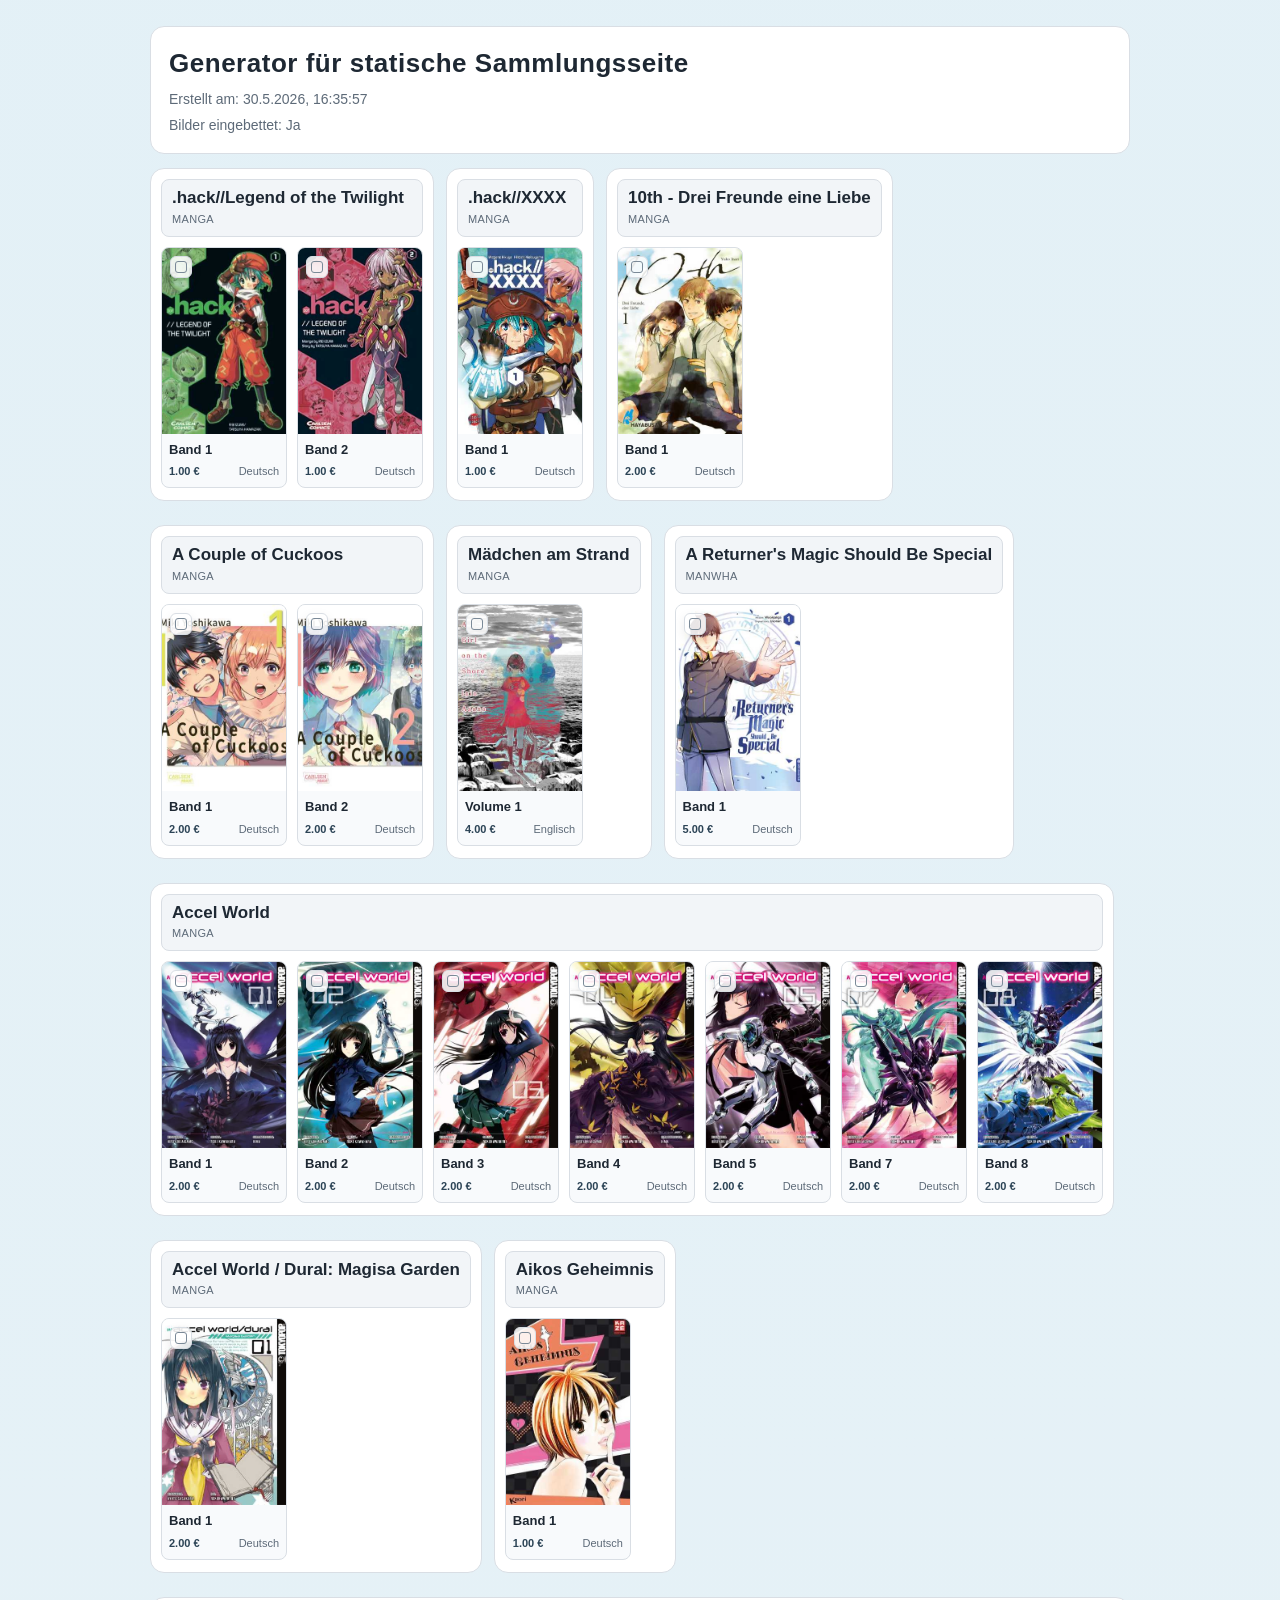
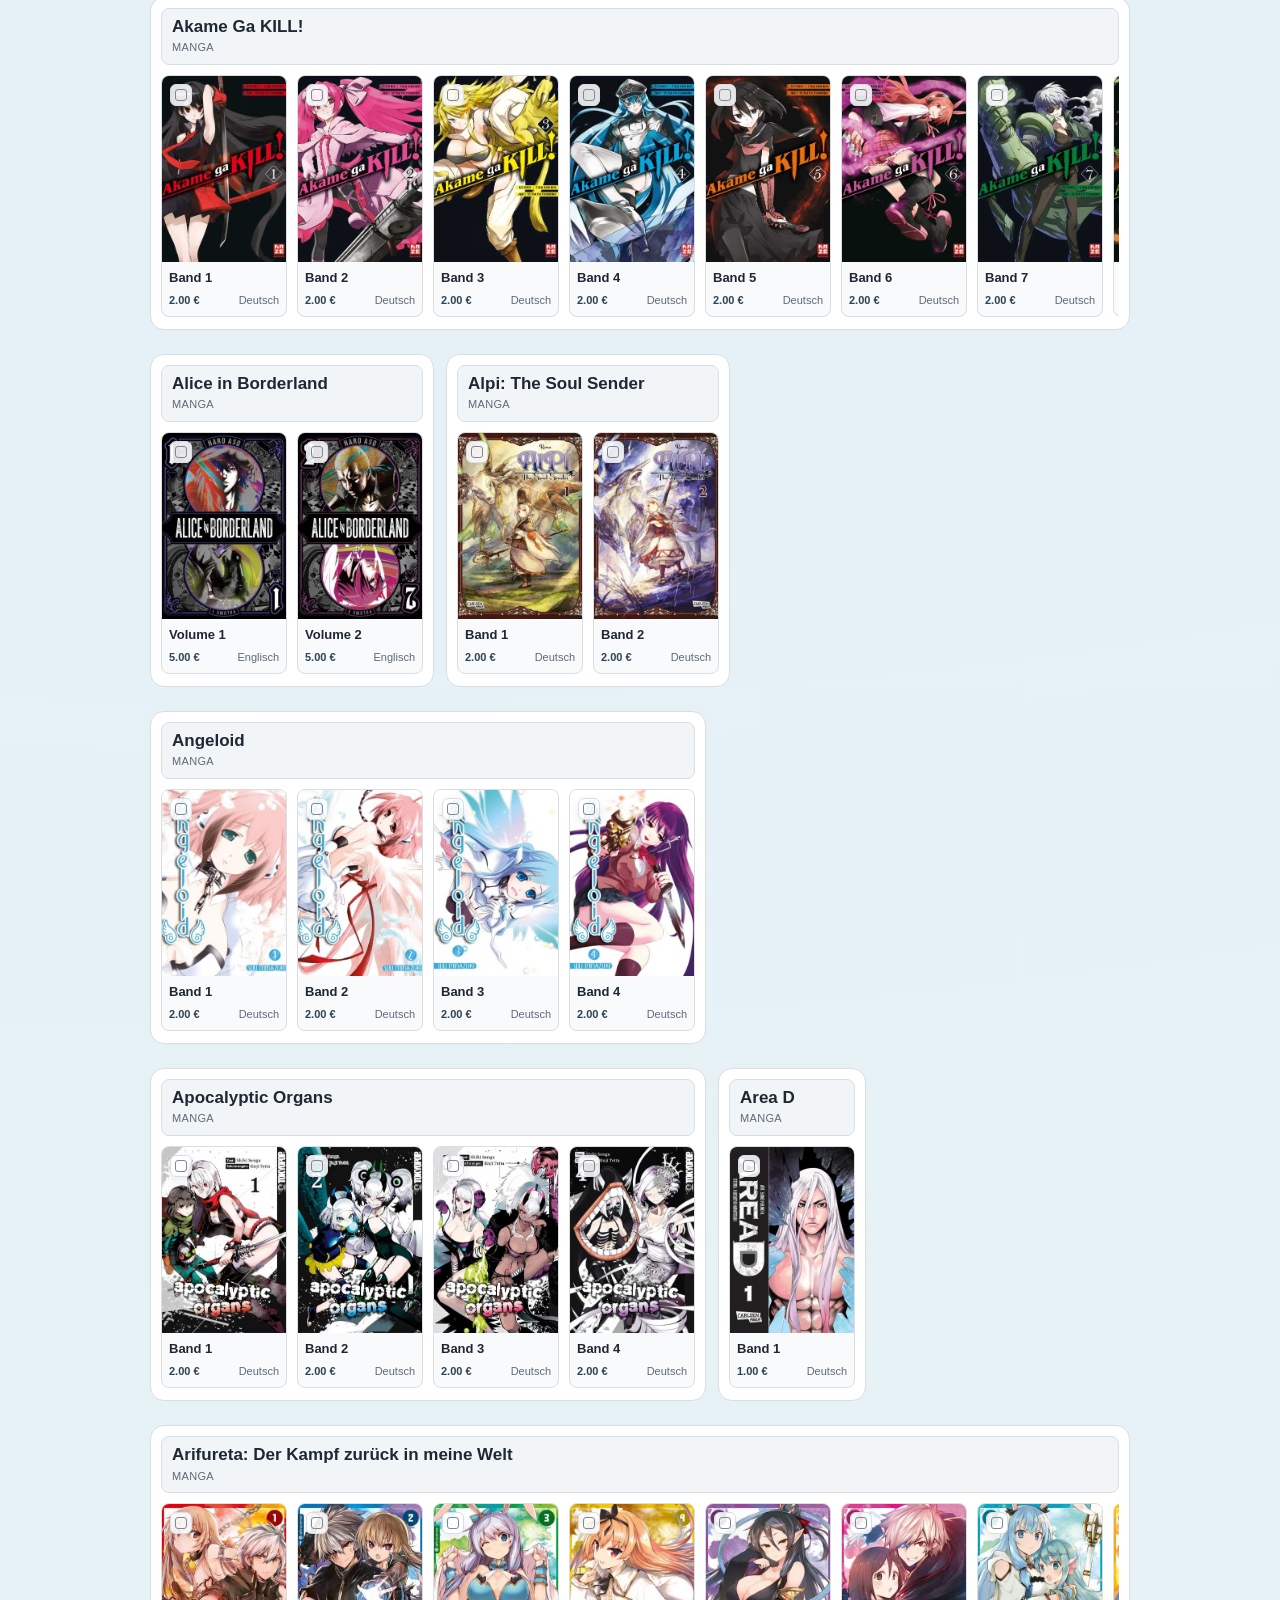
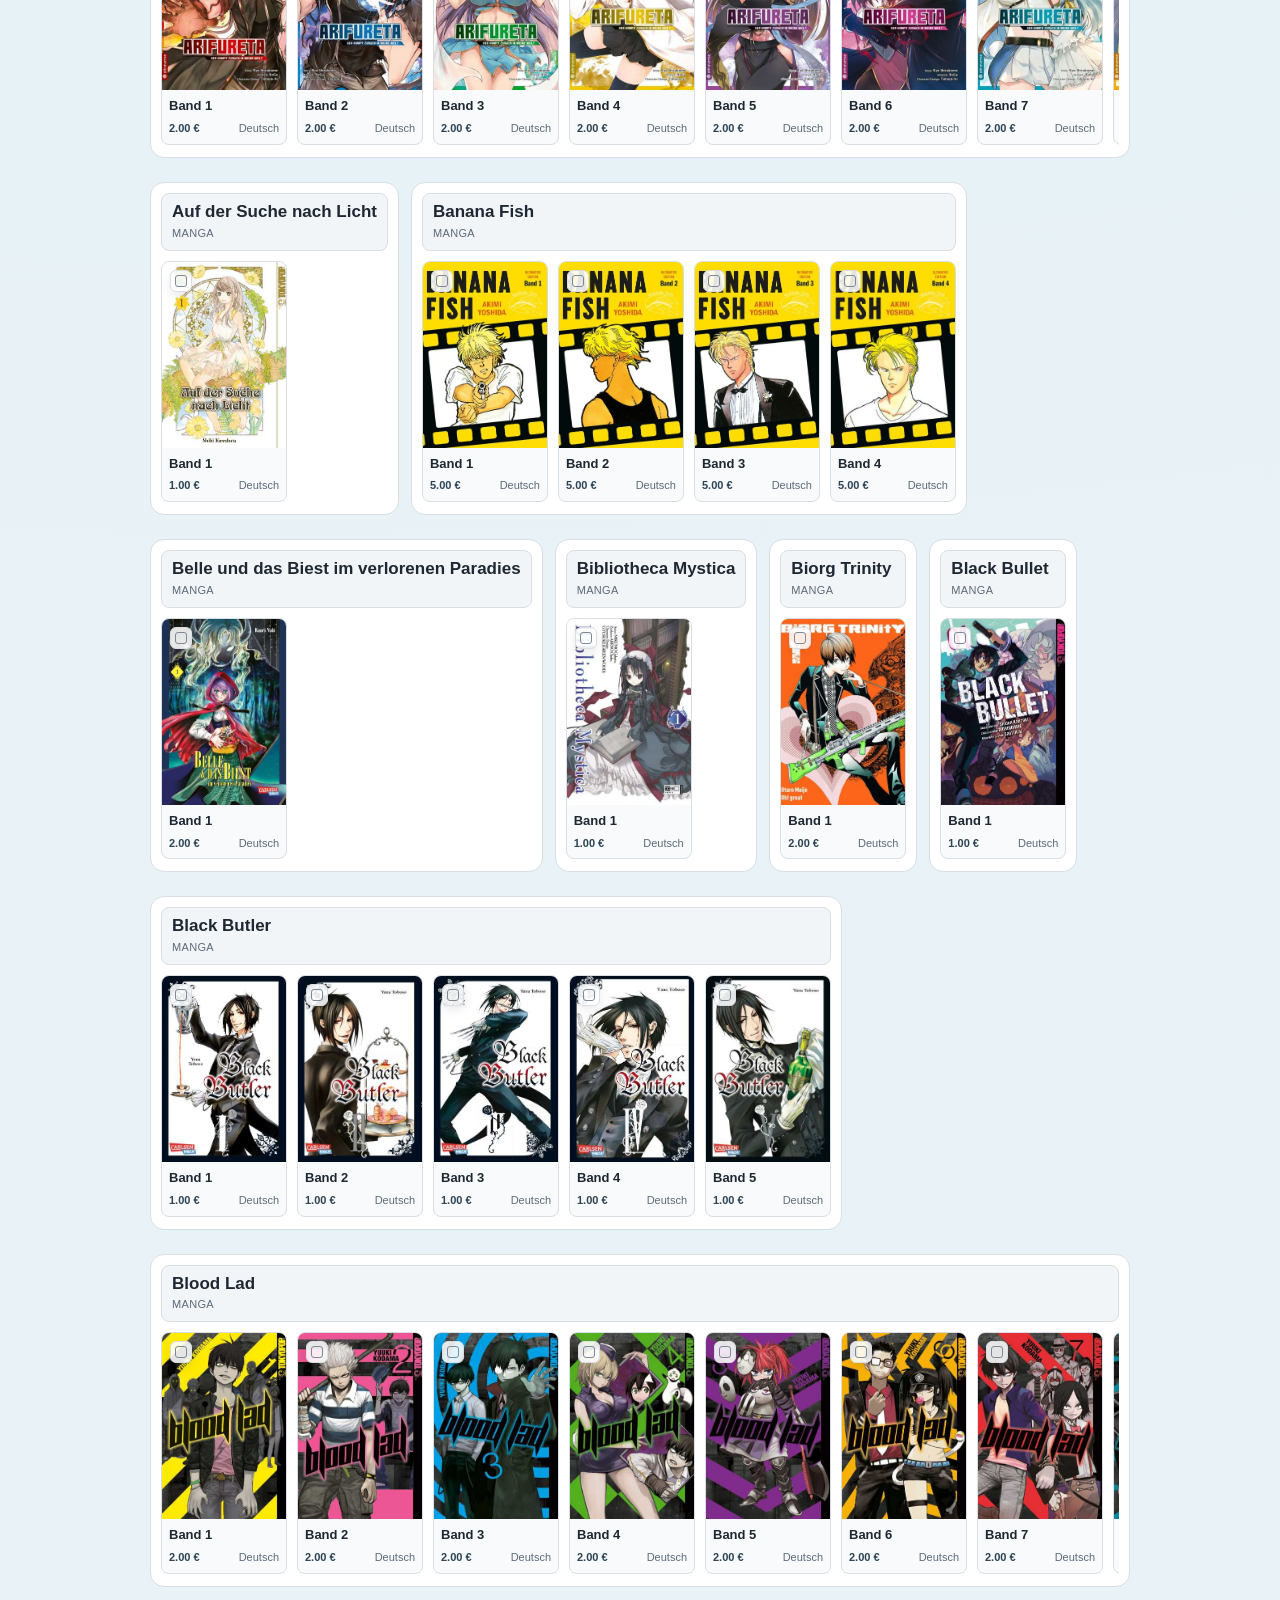
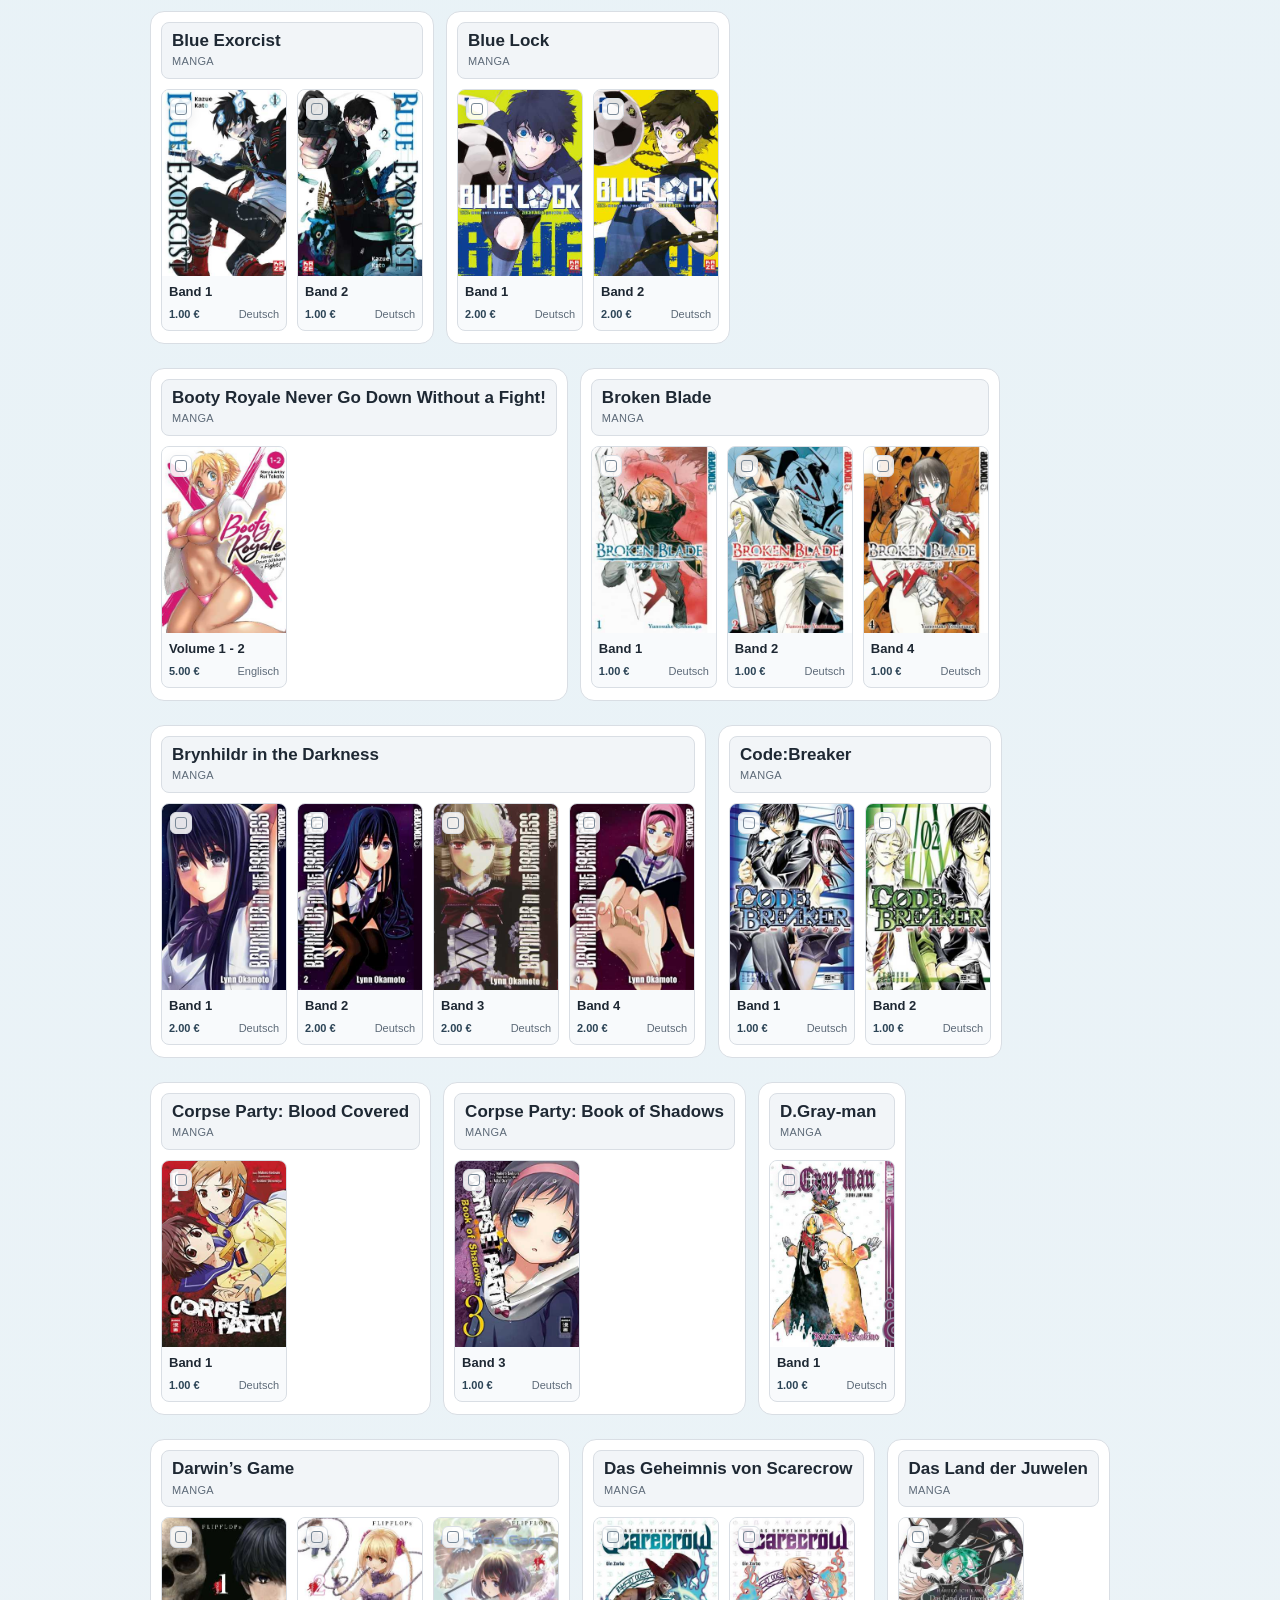
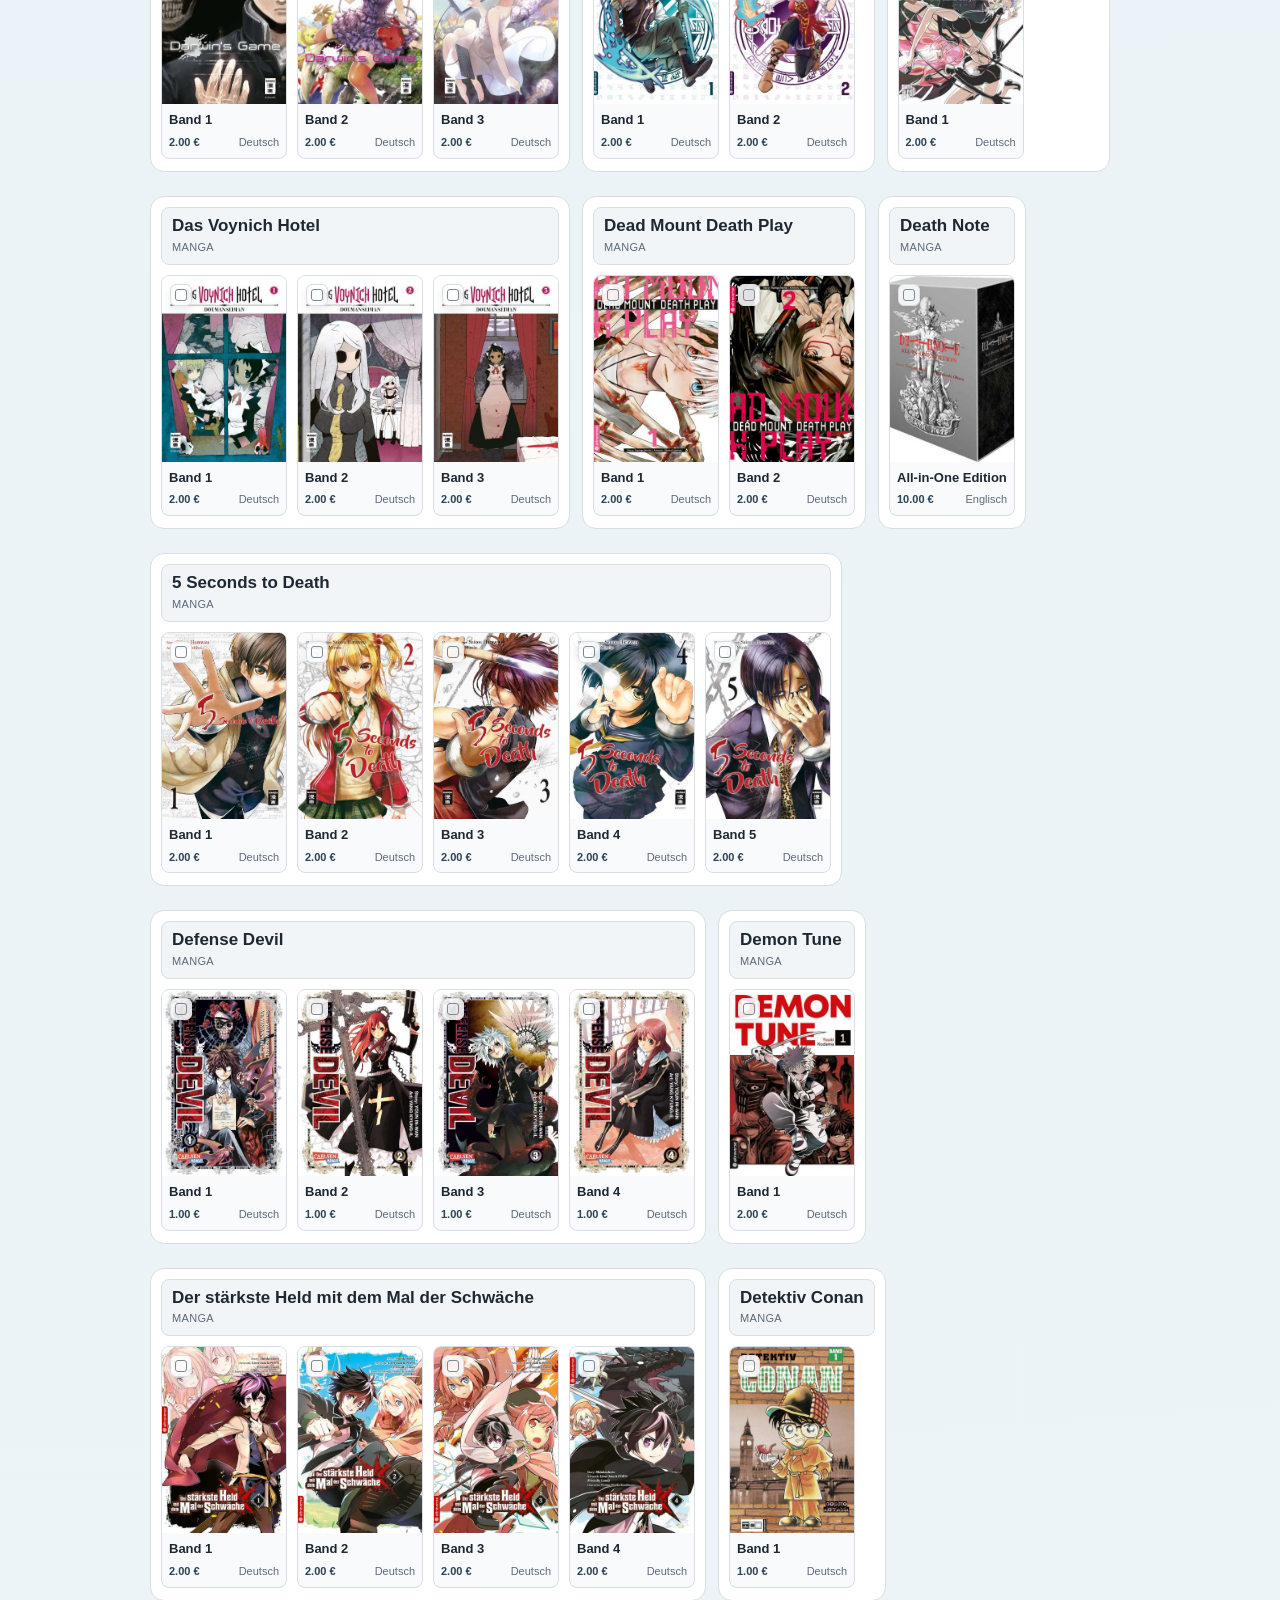
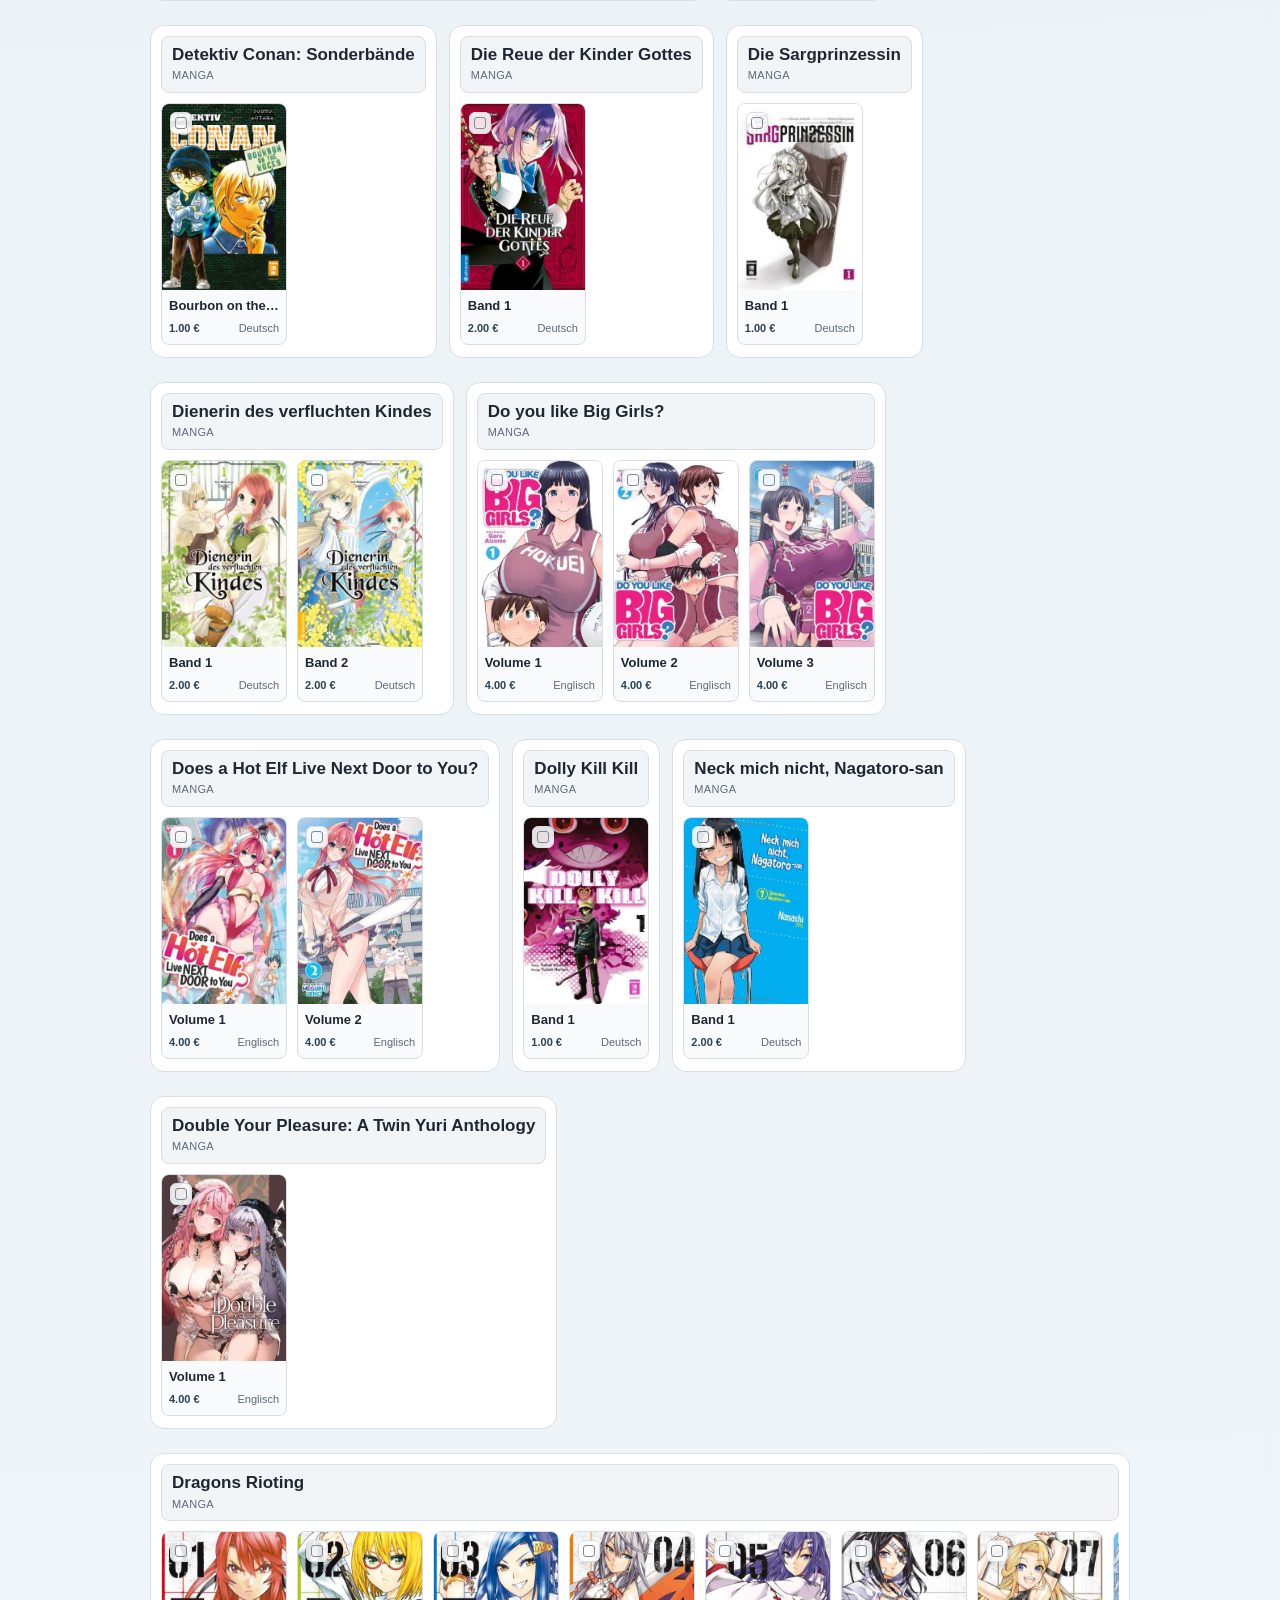
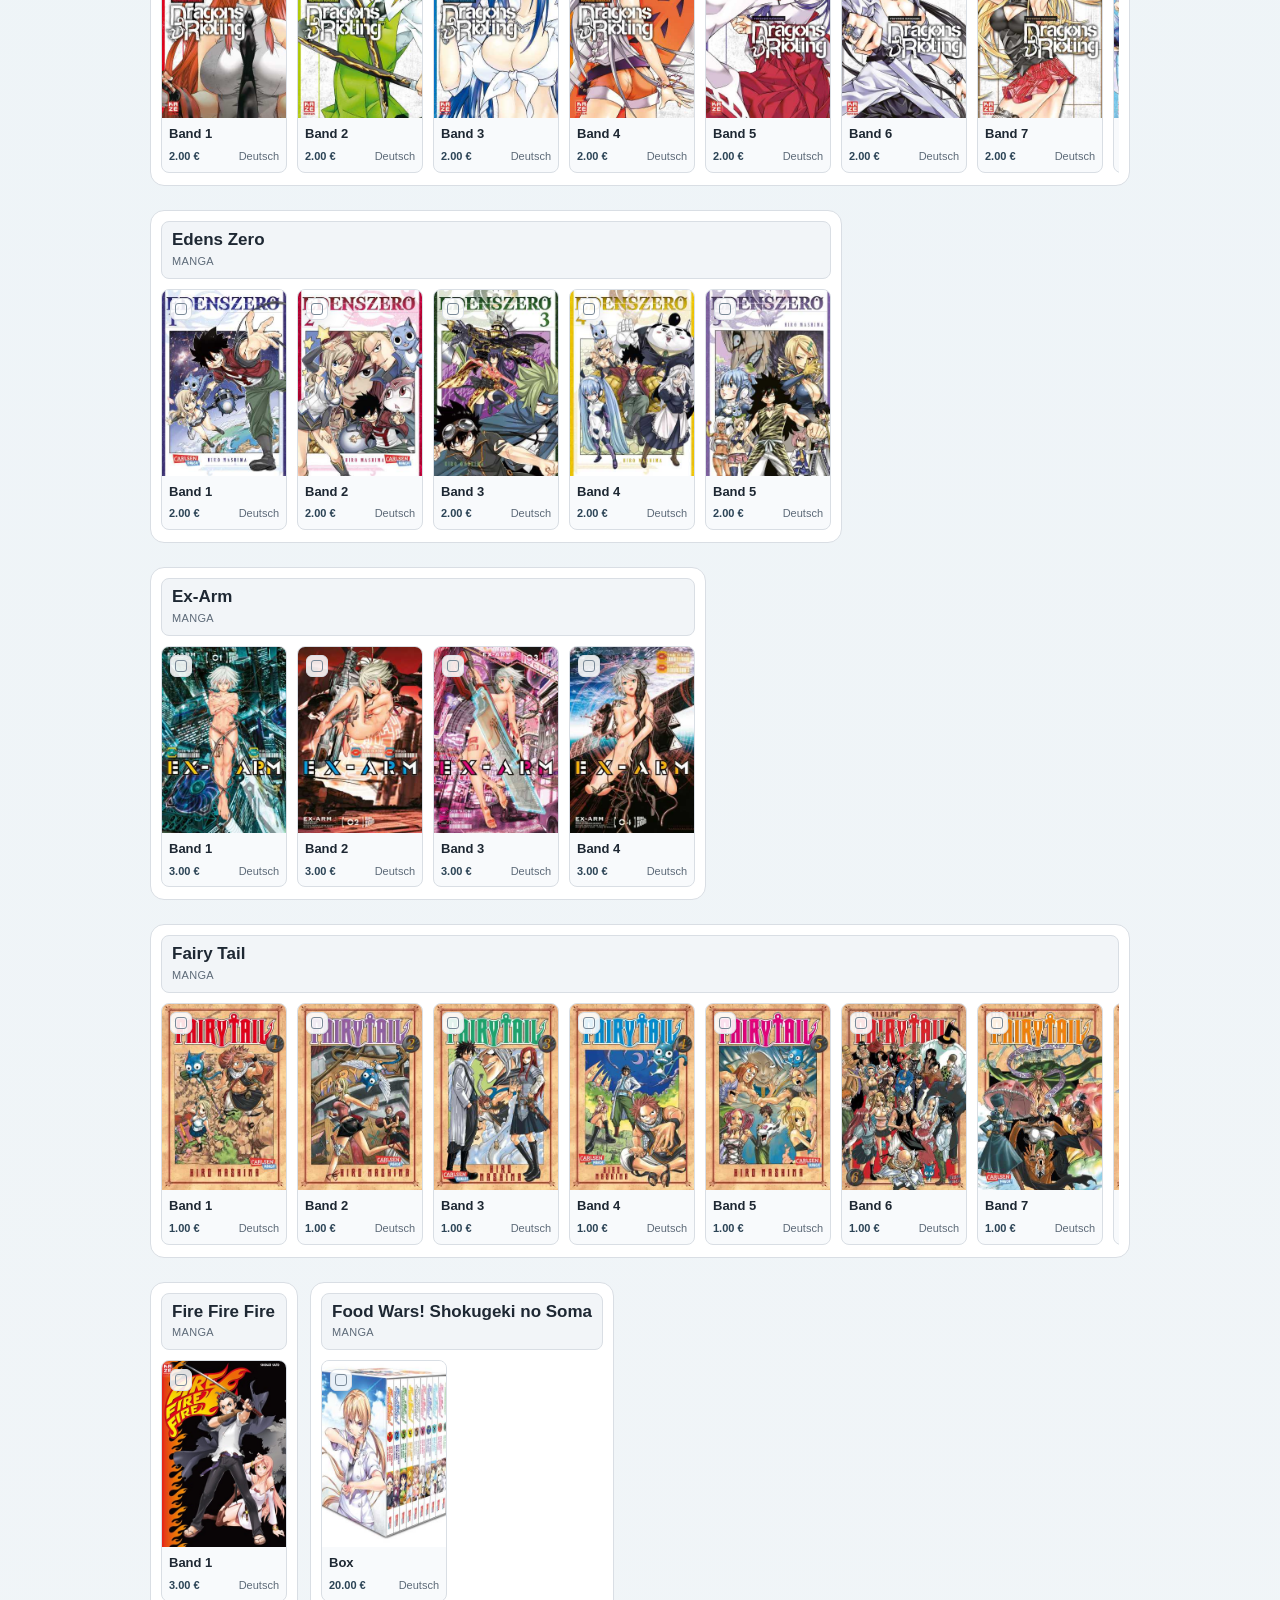
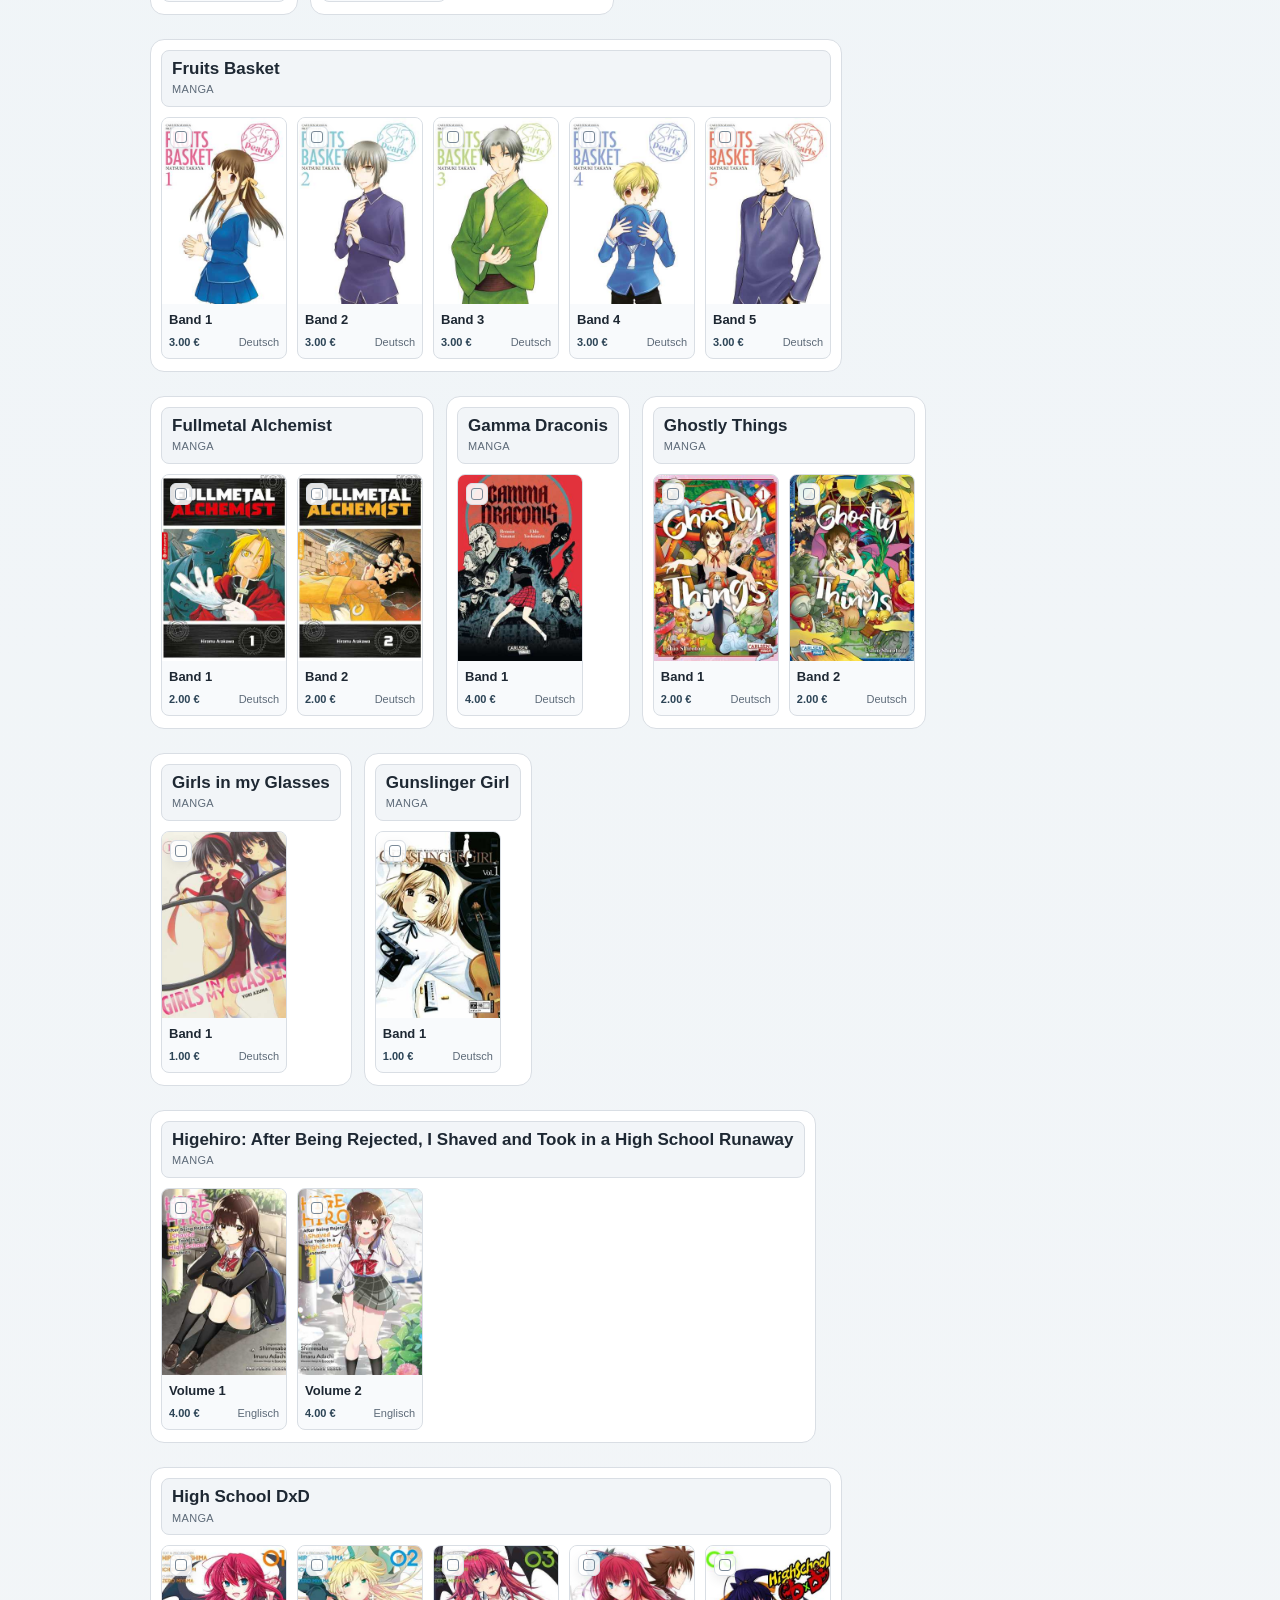
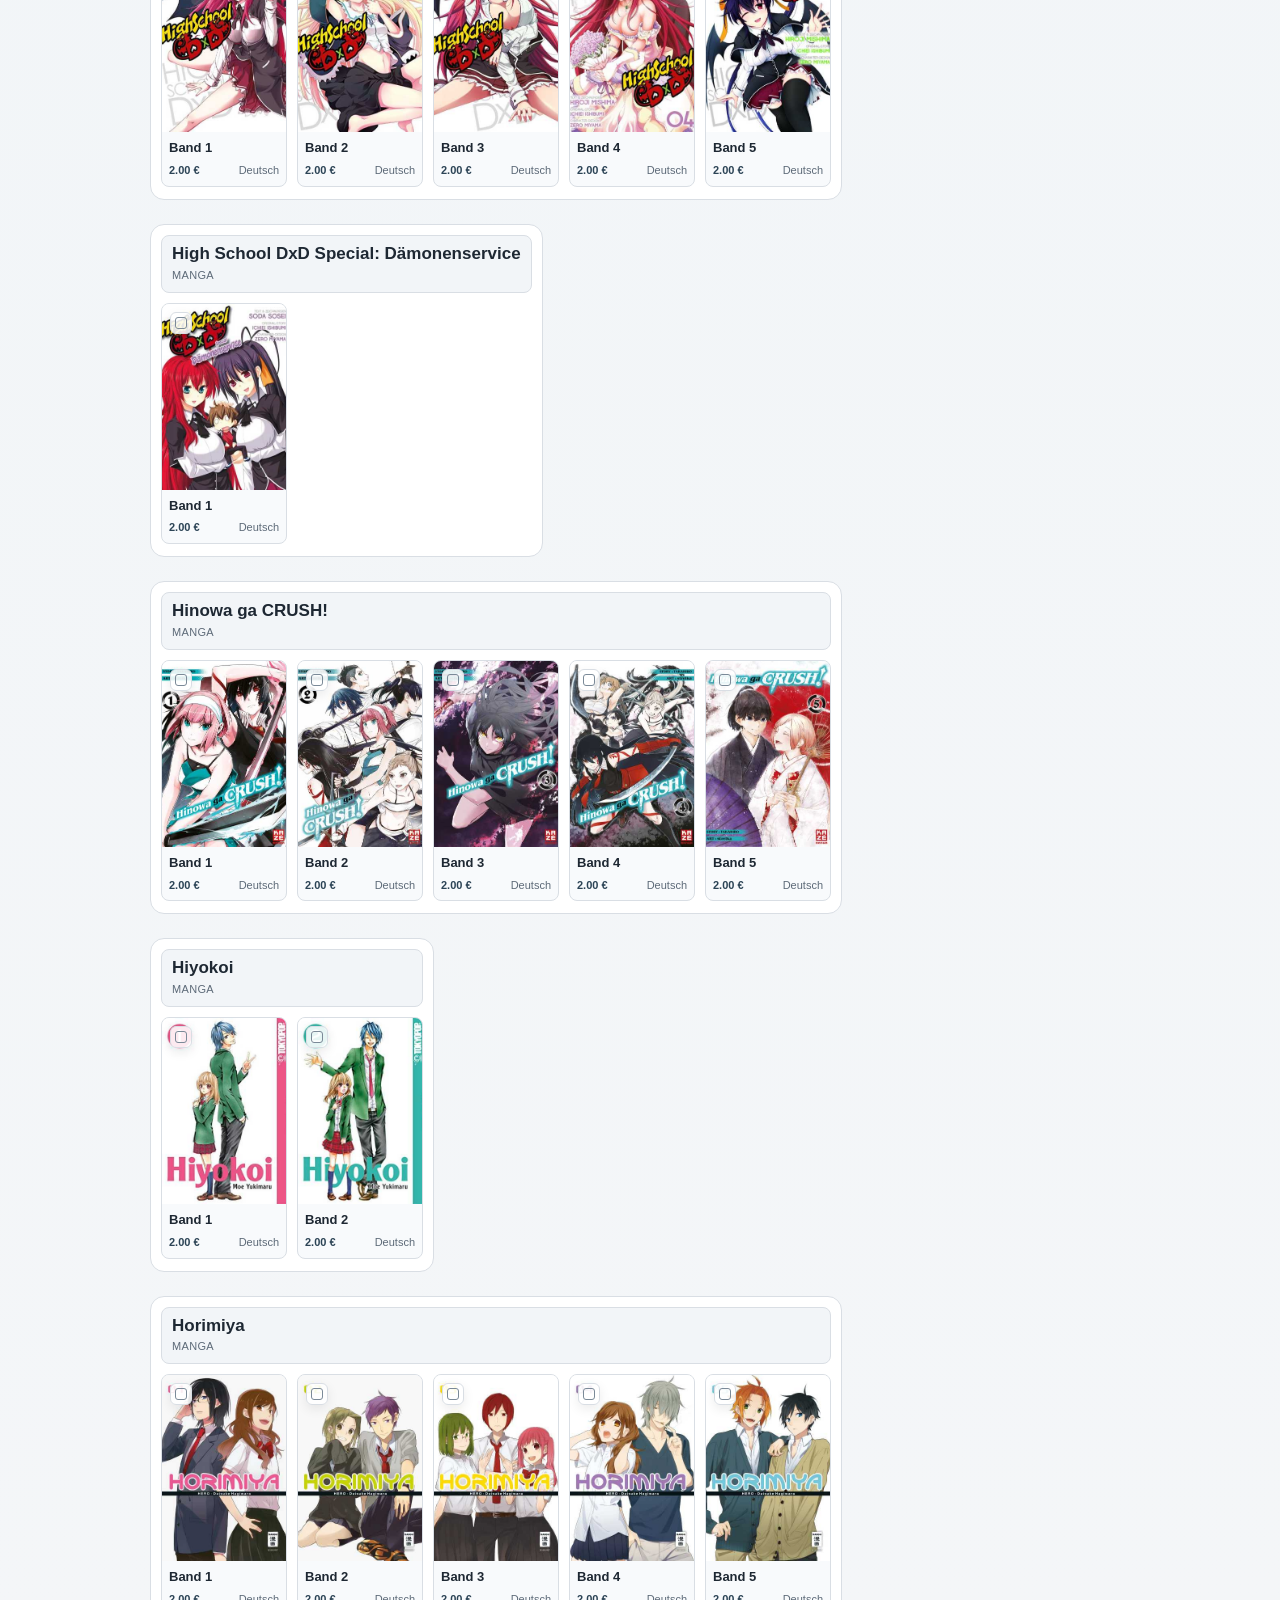
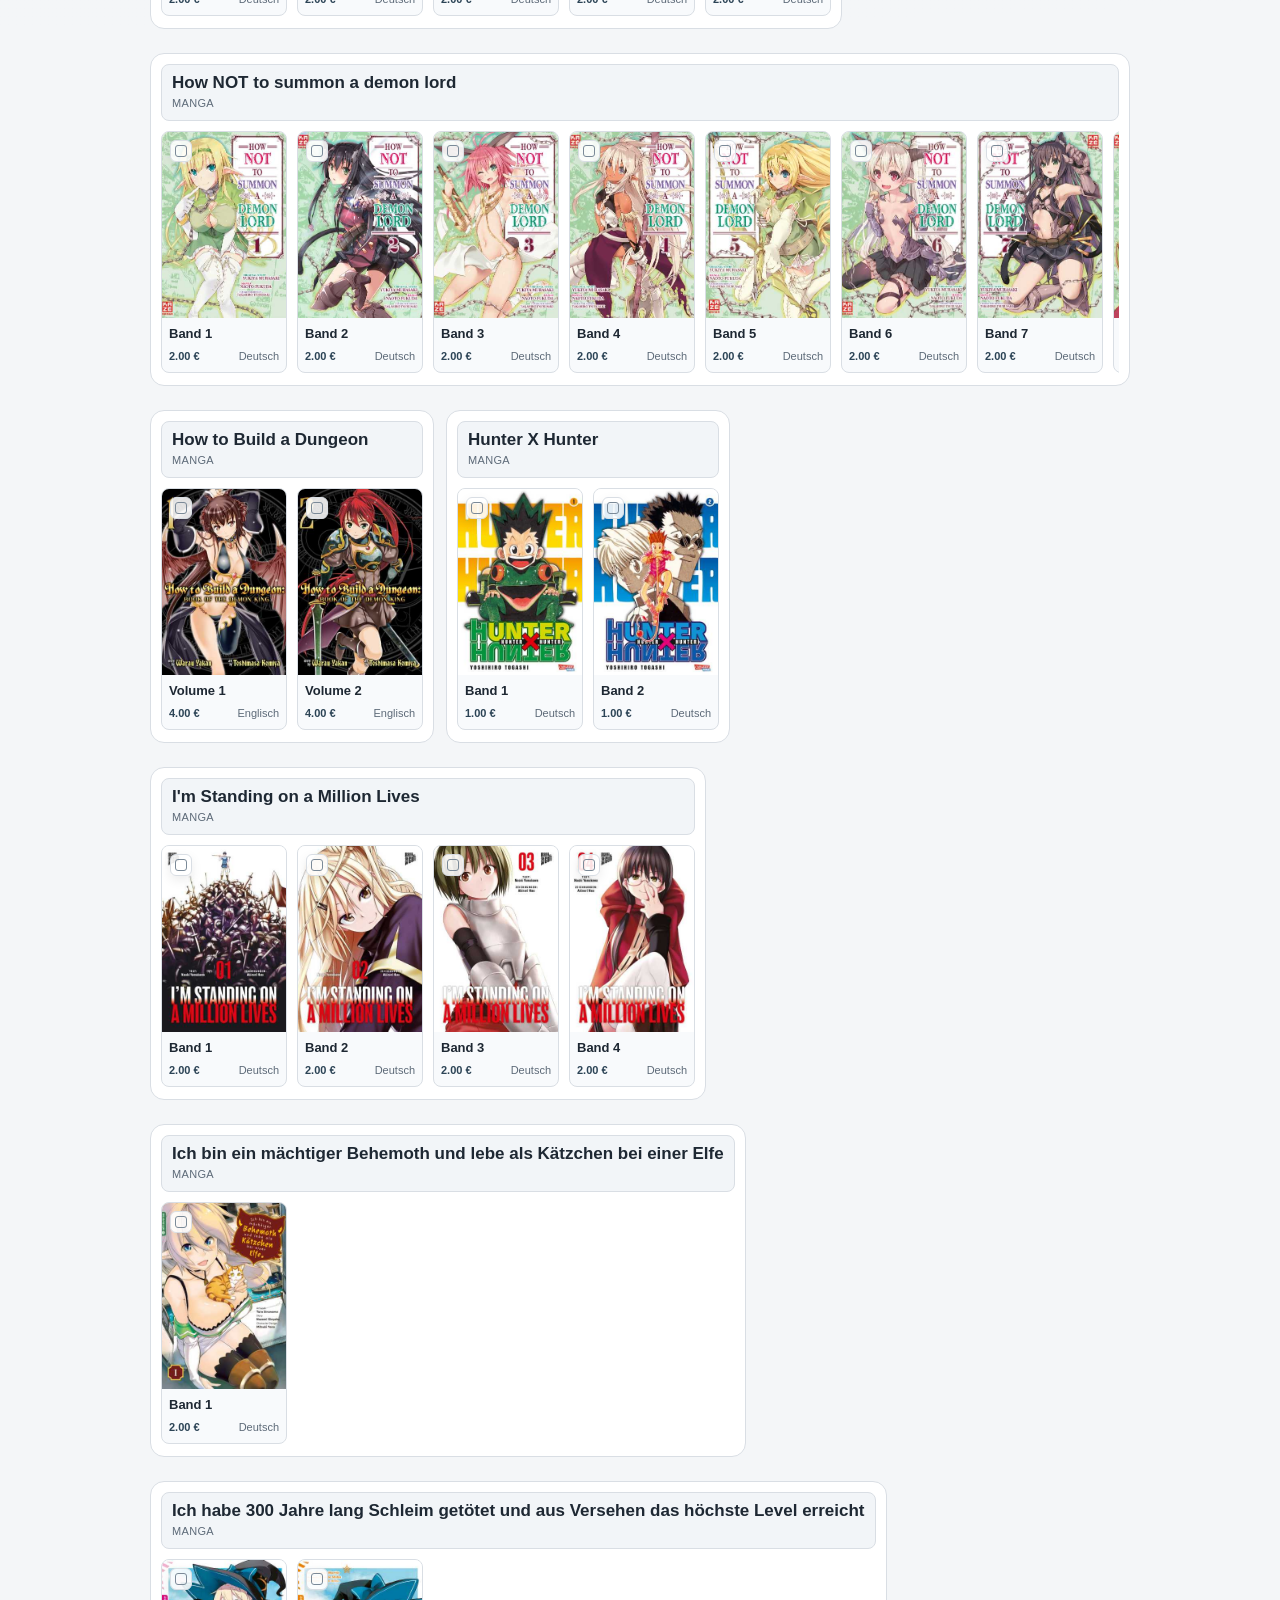
==== projects/manga-list/index.html @ c1a251cb "File added" ====
<!doctype html>
<html lang="de">
<head>
    <meta charset="utf-8" />
    <meta name="viewport" content="width=device-width, initial-scale=1" />
    <title>Generator für statische Sammlungsseite</title>
    <style>
        :root {
            --bg: #f4f6f8;
            --panel: #ffffff;
            --line: #d9dee4;
            --text: #1e2833;
            --muted: #5d6a78;
            --accent: #1f6f8b;
            --accent-soft: #e6f1f5;
            --card: #f8fafc;
        }
        * { box-sizing: border-box; }
        body {
            margin: 0;
            font-family: "Segoe UI", Tahoma, Verdana, sans-serif;
            background: radial-gradient(circle at 20% -10%, #dfeff6 0, rgba(223,239,246,0) 45%), var(--bg);
            color: var(--text);
            line-height: 1.45;
            padding: 26px 16px;
        }
        .wrap {
            width: min(980px, 100%);
            margin: 0 auto;
        }
        .header {
            background: var(--panel);
            border: 1px solid var(--line);
            border-radius: 14px;
            padding: 18px;
            margin-bottom: 14px;
        }
        .header h1 {
            margin: 0;
            font-size: 26px;
            letter-spacing: 0.02em;
        }
        .header p {
            margin: 6px 0 0;
            color: var(--muted);
            font-size: 14px;
        }
        .page-shell {
            width: 100%;
            display: flex;
            align-items: flex-start;
            gap: 16px;
            margin-top: 12px;
        }
        .page-main {
            flex: 1 1 auto;
            min-width: 0;
        }
        .page-sidebar {
            flex: 0 0 320px;
            width: 320px;
            position: sticky;
            top: 12px;
            max-height: calc(100vh - 24px);
        }
        .sidebar-card {
            border: 1px solid var(--line);
            border-radius: 12px;
            background: rgba(255,255,255,.82);
            backdrop-filter: blur(10px);
            padding: 12px;
            box-shadow: 0 8px 30px rgba(33, 63, 88, 0.08);
        }
        .sidebar-head {
            display: flex;
            align-items: flex-start;
            justify-content: space-between;
            gap: 10px;
            margin-bottom: 10px;
        }
        .sidebar-title {
            font-size: 15px;
            font-weight: 700;
        }
        .sidebar-subtitle {
            font-size: 12px;
            color: var(--muted);
            margin-top: 2px;
        }
        .sidebar-actions {
            display: flex;
            gap: 8px;
        }
        .sidebar-button {
            border: 1px solid var(--line);
            background: #fff;
            color: var(--text);
            border-radius: 8px;
            width: 34px;
            height: 34px;
            display: inline-flex;
            align-items: center;
            justify-content: center;
            cursor: pointer;
        }
        .sidebar-button:disabled {
            opacity: .5;
            cursor: not-allowed;
        }
        .sidebar-list {
            display: flex;
            flex-direction: column;
            gap: 6px;
            max-height: calc(100vh - 180px);
            overflow: auto;
            padding-right: 2px;
        }
        .sidebar-item {
            border: 1px solid var(--line);
            border-radius: 8px;
            background: #fff;
            padding: 8px 10px;
            display: flex;
            justify-content: space-between;
            gap: 10px;
            align-items: center;
        }
        .sidebar-item-name {
            font-size: 12px;
            font-weight: 600;
            overflow: hidden;
            text-overflow: ellipsis;
            white-space: nowrap;
        }
        .sidebar-item-price {
            font-size: 12px;
            font-weight: 700;
            white-space: nowrap;
        }
        .sidebar-empty {
            font-size: 12px;
            color: var(--muted);
            padding: 8px 0;
        }
        .sidebar-footer {
            margin-top: 10px;
            padding-top: 10px;
            border-top: 1px solid var(--line);
            display: flex;
            justify-content: space-between;
            gap: 8px;
            font-size: 13px;
        }
        .card-select {
            position: absolute;
            top: 8px;
            left: 8px;
            z-index: 2;
            display: inline-flex;
            align-items: center;
            justify-content: center;
            width: 22px;
            height: 22px;
            border-radius: 6px;
            background: rgba(255,255,255,.88);
            border: 1px solid var(--line);
            box-shadow: 0 4px 12px rgba(0,0,0,.08);
        }
        .card-checkbox {
            position: absolute;
            opacity: 0;
            width: 1px;
            height: 1px;
            pointer-events: none;
        }
        .card-checkmark {
            width: 12px;
            height: 12px;
            border-radius: 3px;
            border: 1.5px solid #7b8a98;
            background: transparent;
            position: relative;
        }
        .card-checkbox:checked + .card-checkmark {
            background: var(--accent);
            border-color: var(--accent);
        }
        .card-checkbox:checked + .card-checkmark::after {
            content: '';
            position: absolute;
            left: 3px;
            top: 0px;
            width: 4px;
            height: 7px;
            border: solid #fff;
            border-width: 0 2px 2px 0;
            transform: rotate(45deg);
        }
        .volume-card {
            position: relative;
        }
        .volume-card.is-unselected {
            opacity: .45;
            filter: grayscale(.2);
        }
        @media (max-width: 1024px) {
            .page-shell {
                flex-direction: column;
            }
            .page-sidebar {
                width: 100%;
                flex-basis: auto;
                position: static;
                max-height: none;
            }
        }
        .series-list {
            display: flex;
            flex-wrap: wrap;
            align-items: flex-start;
            gap: 12px;
        }
        .series-block {
            background: var(--panel);
            border: 1px solid var(--line);
            border-radius: 14px;
            padding: 10px;
            margin-bottom: 12px;
            display: block;
            width: fit-content;
            max-width: 100%;
        }
        .series-head {
            display: flex;
            align-items: center;
            justify-content: space-between;
            gap: 12px;
            border: 1px solid var(--line);
            background: #f2f5f8;
            border-radius: 8px;
            padding: 8px 10px;
            margin-bottom: 10px;
            min-width: 0;
        }
        .series-block h2 {
            margin: 0;
            font-size: 17px;
            line-height: 1.2;
        }
        .series-type {
            margin-top: 3px;
            color: var(--muted);
            font-size: 11px;
            text-transform: uppercase;
            letter-spacing: .03em;
        }
        .card-grid {
            display: flex;
            flex-wrap: nowrap;
            gap: 10px;
            width: max-content;
            max-width: 100%;
            overflow-x: auto;
            padding-bottom: 2px;
            -webkit-overflow-scrolling: touch;
        }
        .volume-card {
            width: 126px;
            flex: 0 0 126px;
            background: var(--card);
            border: 1px solid var(--line);
            border-radius: 8px;
            overflow: hidden;
        }
        .cover-wrap {
            width: 100%;
            aspect-ratio: 2 / 3;
            background: #e6ebf0;
        }
        .cover-wrap img {
            width: 100%;
            height: 100%;
            object-fit: cover;
            display: block;
        }
        .card-body {
            padding: 7px;
        }
        .card-title {
            font-size: 13px;
            font-weight: 600;
            overflow: hidden;
            text-overflow: ellipsis;
            white-space: nowrap;
        }
        .card-meta-row {
            margin-top: 5px;
            display: flex;
            justify-content: space-between;
            align-items: center;
            gap: 6px;
            font-size: 11px;
            color: var(--muted);
        }
        .card-price {
            font-weight: 600;
            color: #2c4456;
        }
        @media (max-width: 720px) {
            .header h1 { font-size: 22px; }
            .series-head {
                min-width: 0;
            }
            .series-list {
                display: flex;
                flex-direction: column;
            }
            .volume-card {
                width: 112px;
                flex: 0 0 112px;
            }
            .card-grid {
                overflow-x: auto;
            }
        }
    </style>
</head>
<body>
    <main class="wrap">
        <section class="header">
            <h1>Generator für statische Sammlungsseite</h1>
            <p>Erstellt am: 30.5.2026, 16:35:57</p>
            <p>Bilder eingebettet: Ja</p>
        </section>
        <div class="page-shell">
            <div class="page-main">
                <div class="series-list">
                    
                        <section class="series-block" data-series-block>
                                <div class="series-head">
                                        <div>
                                                <h2>.hack//Legend of the Twilight</h2>
                                                <div class="series-type">Manga</div>
                                        </div>
                                </div>
                                <div class="card-grid">
                                        
                                <article class="volume-card" data-volume-card data-name="Band 1" data-price="1">
                                        <label class="card-select">
                                                <input type="checkbox" class="card-checkbox" data-card-checkbox />
                                                <span class="card-checkmark"></span>
                                        </label>
                                        <div class="cover-wrap">
                                                <img src="[data-uri]" alt="Band 1" loading="lazy" />
                                        </div>
                                        <div class="card-body">
                                                <div class="card-title">Band 1</div>
                                                <div class="card-meta-row">
                                                        <span class="card-price">1.00 €</span>
                                                        <span class="card-lang">Deutsch</span>
                                                </div>
                                        </div>
                                </article>
                        
                                <article class="volume-card" data-volume-card data-name="Band 2" data-price="1">
                                        <label class="card-select">
                                                <input type="checkbox" class="card-checkbox" data-card-checkbox />
                                                <span class="card-checkmark"></span>
                                        </label>
                                        <div class="cover-wrap">
                                                <img src="[data-uri]" alt="Band 2" loading="lazy" />
                                        </div>
                                        <div class="card-body">
                                                <div class="card-title">Band 2</div>
                                                <div class="card-meta-row">
                                                        <span class="card-price">1.00 €</span>
                                                        <span class="card-lang">Deutsch</span>
                                                </div>
                                        </div>
                                </article>
                        
                                </div>
                        </section>
                
                        <section class="series-block" data-series-block>
                                <div class="series-head">
                                        <div>
                                                <h2>.hack//XXXX</h2>
                                                <div class="series-type">Manga</div>
                                        </div>
                                </div>
                                <div class="card-grid">
                                        
                                <article class="volume-card" data-volume-card data-name="Band 1" data-price="1">
                                        <label class="card-select">
                                                <input type="checkbox" class="card-checkbox" data-card-checkbox />
                                                <span class="card-checkmark"></span>
                                        </label>
                                        <div class="cover-wrap">
                                                <img src="[data-uri]" alt="Band 1" loading="lazy" />
                                        </div>
                                        <div class="card-body">
                                                <div class="card-title">Band 1</div>
                                                <div class="card-meta-row">
                                                        <span class="card-price">1.00 €</span>
                                                        <span class="card-lang">Deutsch</span>
                                                </div>
                                        </div>
                                </article>
                        
                                </div>
                        </section>
                
                        <section class="series-block" data-series-block>
                                <div class="series-head">
                                        <div>
                                                <h2>10th - Drei Freunde eine Liebe</h2>
                                                <div class="series-type">Manga</div>
                                        </div>
                                </div>
                                <div class="card-grid">
                                        
                                <article class="volume-card" data-volume-card data-name="Band 1" data-price="2">
                                        <label class="card-select">
                                                <input type="checkbox" class="card-checkbox" data-card-checkbox />
                                                <span class="card-checkmark"></span>
                                        </label>
                                        <div class="cover-wrap">
                                                <img src="[data-uri]" alt="Band 1" loading="lazy" />
                                        </div>
                                        <div class="card-body">
                                                <div class="card-title">Band 1</div>
                                                <div class="card-meta-row">
                                                        <span class="card-price">2.00 €</span>
                                                        <span class="card-lang">Deutsch</span>
                                                </div>
                                        </div>
                                </article>
                        
                                </div>
                        </section>
                
                        <section class="series-block" data-series-block>
                                <div class="series-head">
                                        <div>
                                                <h2>A Couple of Cuckoos</h2>
                                                <div class="series-type">Manga</div>
                                        </div>
                                </div>
                                <div class="card-grid">
                                        
                                <article class="volume-card" data-volume-card data-name="Band 1" data-price="2">
                                        <label class="card-select">
                                                <input type="checkbox" class="card-checkbox" data-card-checkbox />
                                                <span class="card-checkmark"></span>
                                        </label>
                                        <div class="cover-wrap">
                                                <img src="[data-uri]" alt="Band 1" loading="lazy" />
                                        </div>
                                        <div class="card-body">
                                                <div class="card-title">Band 1</div>
                                                <div class="card-meta-row">
                                                        <span class="card-price">2.00 €</span>
                                                        <span class="card-lang">Deutsch</span>
                                                </div>
                                        </div>
                                </article>
                        
                                <article class="volume-card" data-volume-card data-name="Band 2" data-price="2">
                                        <label class="card-select">
                                                <input type="checkbox" class="card-checkbox" data-card-checkbox />
                                                <span class="card-checkmark"></span>
                                        </label>
                                        <div class="cover-wrap">
                                                <img src="[data-uri]" alt="Band 2" loading="lazy" />
                                        </div>
                                        <div class="card-body">
                                                <div class="card-title">Band 2</div>
                                                <div class="card-meta-row">
                                                        <span class="card-price">2.00 €</span>
                                                        <span class="card-lang">Deutsch</span>
                                                </div>
                                        </div>
                                </article>
                        
                                </div>
                        </section>
                
                        <section class="series-block" data-series-block>
                                <div class="series-head">
                                        <div>
                                                <h2>Mädchen am Strand</h2>
                                                <div class="series-type">Manga</div>
                                        </div>
                                </div>
                                <div class="card-grid">
                                        
                                <article class="volume-card" data-volume-card data-name="Volume 1" data-price="4">
                                        <label class="card-select">
                                                <input type="checkbox" class="card-checkbox" data-card-checkbox />
                                                <span class="card-checkmark"></span>
                                        </label>
                                        <div class="cover-wrap">
                                                <img src="[data-uri]" alt="Volume 1" loading="lazy" />
                                        </div>
                                        <div class="card-body">
                                                <div class="card-title">Volume 1</div>
                                                <div class="card-meta-row">
                                                        <span class="card-price">4.00 €</span>
                                                        <span class="card-lang">Englisch</span>
                                                </div>
                                        </div>
                                </article>
                        
                                </div>
                        </section>
                
                        <section class="series-block" data-series-block>
                                <div class="series-head">
                                        <div>
                                                <h2>A Returner&#39;s Magic Should Be Special</h2>
                                                <div class="series-type">Manwha</div>
                                        </div>
                                </div>
                                <div class="card-grid">
                                        
                                <article class="volume-card" data-volume-card data-name="Band 1" data-price="5">
                                        <label class="card-select">
                                                <input type="checkbox" class="card-checkbox" data-card-checkbox />
                                                <span class="card-checkmark"></span>
                                        </label>
                                        <div class="cover-wrap">
                                                <img src="[data-uri]" alt="Band 1" loading="lazy" />
                                        </div>
                                        <div class="card-body">
                                                <div class="card-title">Band 1</div>
                                                <div class="card-meta-row">
                                                        <span class="card-price">5.00 €</span>
                                                        <span class="card-lang">Deutsch</span>
                                                </div>
                                        </div>
                                </article>
                        
                                </div>
                        </section>
                
                        <section class="series-block" data-series-block>
                                <div class="series-head">
                                        <div>
                                                <h2>Accel World</h2>
                                                <div class="series-type">Manga</div>
                                        </div>
                                </div>
                                <div class="card-grid">
                                        
                                <article class="volume-card" data-volume-card data-name="Band 1" data-price="2">
                                        <label class="card-select">
                                                <input type="checkbox" class="card-checkbox" data-card-checkbox />
                                                <span class="card-checkmark"></span>
                                        </label>
                                        <div class="cover-wrap">
                                                <img src="[data-uri]" alt="Band 1" loading="lazy" />
                                        </div>
                                        <div class="card-body">
                                                <div class="card-title">Band 1</div>
                                                <div class="card-meta-row">
                                                        <span class="card-price">2.00 €</span>
                                                        <span class="card-lang">Deutsch</span>
                                                </div>
                                        </div>
                                </article>
                        
                                <article class="volume-card" data-volume-card data-name="Band 2" data-price="2">
                                        <label class="card-select">
                                                <input type="checkbox" class="card-checkbox" data-card-checkbox />
                                                <span class="card-checkmark"></span>
                                        </label>
                                        <div class="cover-wrap">
                                                <img src="[data-uri]" alt="Band 2" loading="lazy" />
                                        </div>
                                        <div class="card-body">
                                                <div class="card-title">Band 2</div>
                                                <div class="card-meta-row">
                                                        <span class="card-price">2.00 €</span>
                                                        <span class="card-lang">Deutsch</span>
                                                </div>
                                        </div>
                                </article>
                        
                                <article class="volume-card" data-volume-card data-name="Band 3" data-price="2">
                                        <label class="card-select">
                                                <input type="checkbox" class="card-checkbox" data-card-checkbox />
                                                <span class="card-checkmark"></span>
                                        </label>
                                        <div class="cover-wrap">
                                                <img src="[data-uri]" alt="Band 3" loading="lazy" />
                                        </div>
                                        <div class="card-body">
                                                <div class="card-title">Band 3</div>
                                                <div class="card-meta-row">
                                                        <span class="card-price">2.00 €</span>
                                                        <span class="card-lang">Deutsch</span>
                                                </div>
                                        </div>
                                </article>
                        
                                <article class="volume-card" data-volume-card data-name="Band 4" data-price="2">
                                        <label class="card-select">
                                                <input type="checkbox" class="card-checkbox" data-card-checkbox />
                                                <span class="card-checkmark"></span>
                                        </label>
                                        <div class="cover-wrap">
                                                <img src="[data-uri]" alt="Band 4" loading="lazy" />
                                        </div>
                                        <div class="card-body">
                                                <div class="card-title">Band 4</div>
                                                <div class="card-meta-row">
                                                        <span class="card-price">2.00 €</span>
                                                        <span class="card-lang">Deutsch</span>
                                                </div>
                                        </div>
                                </article>
                        
                                <article class="volume-card" data-volume-card data-name="Band 5" data-price="2">
                                        <label class="card-select">
                                                <input type="checkbox" class="card-checkbox" data-card-checkbox />
                                                <span class="card-checkmark"></span>
                                        </label>
                                        <div class="cover-wrap">
                                                <img src="[data-uri]" alt="Band 5" loading="lazy" />
                                        </div>
                                        <div class="card-body">
                                                <div class="card-title">Band 5</div>
                                                <div class="card-meta-row">
                                                        <span class="card-price">2.00 €</span>
                                                        <span class="card-lang">Deutsch</span>
                                                </div>
                                        </div>
                                </article>
                        
                                <article class="volume-card" data-volume-card data-name="Band 7" data-price="2">
                                        <label class="card-select">
                                                <input type="checkbox" class="card-checkbox" data-card-checkbox />
                                                <span class="card-checkmark"></span>
                                        </label>
                                        <div class="cover-wrap">
                                                <img src="[data-uri]" alt="Band 7" loading="lazy" />
                                        </div>
                                        <div class="card-body">
                                                <div class="card-title">Band 7</div>
                                                <div class="card-meta-row">
                                                        <span class="card-price">2.00 €</span>
                                                        <span class="card-lang">Deutsch</span>
                                                </div>
                                        </div>
                                </article>
                        
                                <article class="volume-card" data-volume-card data-name="Band 8" data-price="2">
                                        <label class="card-select">
                                                <input type="checkbox" class="card-checkbox" data-card-checkbox />
                                                <span class="card-checkmark"></span>
                                        </label>
                                        <div class="cover-wrap">
                                                <img src="[data-uri]" alt="Band 8" loading="lazy" />
                                        </div>
                                        <div class="card-body">
                                                <div class="card-title">Band 8</div>
                                                <div class="card-meta-row">
                                                        <span class="card-price">2.00 €</span>
                                                        <span class="card-lang">Deutsch</span>
                                                </div>
                                        </div>
                                </article>
                        
                                </div>
                        </section>
                
                        <section class="series-block" data-series-block>
                                <div class="series-head">
                                        <div>
                                                <h2>Accel World / Dural: Magisa Garden</h2>
                                                <div class="series-type">Manga</div>
                                        </div>
                                </div>
                                <div class="card-grid">
                                        
                                <article class="volume-card" data-volume-card data-name="Band 1" data-price="2">
                                        <label class="card-select">
                                                <input type="checkbox" class="card-checkbox" data-card-checkbox />
                                                <span class="card-checkmark"></span>
                                        </label>
                                        <div class="cover-wrap">
                                                <img src="[data-uri]" alt="Band 1" loading="lazy" />
                                        </div>
                                        <div class="card-body">
                                                <div class="card-title">Band 1</div>
                                                <div class="card-meta-row">
                                                        <span class="card-price">2.00 €</span>
                                                        <span class="card-lang">Deutsch</span>
                                                </div>
                                        </div>
                                </article>
                        
                                </div>
                        </section>
                
                        <section class="series-block" data-series-block>
                                <div class="series-head">
                                        <div>
                                                <h2>Aikos Geheimnis</h2>
                                                <div class="series-type">Manga</div>
                                        </div>
                                </div>
                                <div class="card-grid">
                                        
                                <article class="volume-card" data-volume-card data-name="Band 1" data-price="1">
                                        <label class="card-select">
                                                <input type="checkbox" class="card-checkbox" data-card-checkbox />
                                                <span class="card-checkmark"></span>
                                        </label>
                                        <div class="cover-wrap">
                                                <img src="[data-uri]" alt="Band 1" loading="lazy" />
                                        </div>
                                        <div class="card-body">
                                                <div class="card-title">Band 1</div>
                                                <div class="card-meta-row">
                                                        <span class="card-price">1.00 €</span>
                                                        <span class="card-lang">Deutsch</span>
                                                </div>
                                        </div>
                                </article>
                        
                                </div>
                        </section>
                
                        <section class="series-block" data-series-block>
                                <div class="series-head">
                                        <div>
                                                <h2>Akame Ga KILL!</h2>
                                                <div class="series-type">Manga</div>
                                        </div>
                                </div>
                                <div class="card-grid">
                                        
                                <article class="volume-card" data-volume-card data-name="Band 1" data-price="2">
                                        <label class="card-select">
                                                <input type="checkbox" class="card-checkbox" data-card-checkbox />
                                                <span class="card-checkmark"></span>
                                        </label>
                                        <div class="cover-wrap">
                                                <img src="[data-uri]" alt="Band 1" loading="lazy" />
                                        </div>
                                        <div class="card-body">
                                                <div class="card-title">Band 1</div>
                                                <div class="card-meta-row">
                                                        <span class="card-price">2.00 €</span>
                                                        <span class="card-lang">Deutsch</span>
                                                </div>
                                        </div>
                                </article>
                        
                                <article class="volume-card" data-volume-card data-name="Band 2" data-price="2">
                                        <label class="card-select">
                                                <input type="checkbox" class="card-checkbox" data-card-checkbox />
                                                <span class="card-checkmark"></span>
                                        </label>
                                        <div class="cover-wrap">
                                                <img src="[data-uri]" alt="Band 2" loading="lazy" />
                                        </div>
                                        <div class="card-body">
                                                <div class="card-title">Band 2</div>
                                                <div class="card-meta-row">
                                                        <span class="card-price">2.00 €</span>
                                                        <span class="card-lang">Deutsch</span>
                                                </div>
                                        </div>
                                </article>
                        
                                <article class="volume-card" data-volume-card data-name="Band 3" data-price="2">
                                        <label class="card-select">
                                                <input type="checkbox" class="card-checkbox" data-card-checkbox />
                                                <span class="card-checkmark"></span>
                                        </label>
                                        <div class="cover-wrap">
                                                <img src="[data-uri]" alt="Band 3" loading="lazy" />
                                        </div>
                                        <div class="card-body">
                                                <div class="card-title">Band 3</div>
                                                <div class="card-meta-row">
                                                        <span class="card-price">2.00 €</span>
                                                        <span class="card-lang">Deutsch</span>
                                                </div>
                                        </div>
                                </article>
                        
                                <article class="volume-card" data-volume-card data-name="Band 4" data-price="2">
                                        <label class="card-select">
                                                <input type="checkbox" class="card-checkbox" data-card-checkbox />
                                                <span class="card-checkmark"></span>
                                        </label>
                                        <div class="cover-wrap">
                                                <img src="[data-uri]" alt="Band 4" loading="lazy" />
                                        </div>
                                        <div class="card-body">
                                                <div class="card-title">Band 4</div>
                                                <div class="card-meta-row">
                                                        <span class="card-price">2.00 €</span>
                                                        <span class="card-lang">Deutsch</span>
                                                </div>
                                        </div>
                                </article>
                        
                                <article class="volume-card" data-volume-card data-name="Band 5" data-price="2">
                                        <label class="card-select">
                                                <input type="checkbox" class="card-checkbox" data-card-checkbox />
                                                <span class="card-checkmark"></span>
                                        </label>
                                        <div class="cover-wrap">
                                                <img src="[data-uri]" alt="Band 5" loading="lazy" />
                                        </div>
                                        <div class="card-body">
                                                <div class="card-title">Band 5</div>
                                                <div class="card-meta-row">
                                                        <span class="card-price">2.00 €</span>
                                                        <span class="card-lang">Deutsch</span>
                                                </div>
                                        </div>
                                </article>
                        
                                <article class="volume-card" data-volume-card data-name="Band 6" data-price="2">
                                        <label class="card-select">
                                                <input type="checkbox" class="card-checkbox" data-card-checkbox />
                                                <span class="card-checkmark"></span>
                                        </label>
                                        <div class="cover-wrap">
                                                <img src="[data-uri]" alt="Band 6" loading="lazy" />
                                        </div>
                                        <div class="card-body">
                                                <div class="card-title">Band 6</div>
                                                <div class="card-meta-row">
                                                        <span class="card-price">2.00 €</span>
                                                        <span class="card-lang">Deutsch</span>
                                                </div>
                                        </div>
                                </article>
                        
                                <article class="volume-card" data-volume-card data-name="Band 7" data-price="2">
                                        <label class="card-select">
                                                <input type="checkbox" class="card-checkbox" data-card-checkbox />
                                                <span class="card-checkmark"></span>
                                        </label>
                                        <div class="cover-wrap">
                                                <img src="[data-uri]" alt="Band 7" loading="lazy" />
                                        </div>
                                        <div class="card-body">
                                                <div class="card-title">Band 7</div>
                                                <div class="card-meta-row">
                                                        <span class="card-price">2.00 €</span>
                                                        <span class="card-lang">Deutsch</span>
                                                </div>
                                        </div>
                                </article>
                        
                                <article class="volume-card" data-volume-card data-name="Band 8" data-price="2">
                                        <label class="card-select">
                                                <input type="checkbox" class="card-checkbox" data-card-checkbox />
                                                <span class="card-checkmark"></span>
                                        </label>
                                        <div class="cover-wrap">
                                                <img src="[data-uri]" alt="Band 8" loading="lazy" />
                                        </div>
                                        <div class="card-body">
                                                <div class="card-title">Band 8</div>
                                                <div class="card-meta-row">
                                                        <span class="card-price">2.00 €</span>
                                                        <span class="card-lang">Deutsch</span>
                                                </div>
                                        </div>
                                </article>
                        
                                <article class="volume-card" data-volume-card data-name="Band 9" data-price="2">
                                        <label class="card-select">
                                                <input type="checkbox" class="card-checkbox" data-card-checkbox />
                                                <span class="card-checkmark"></span>
                                        </label>
                                        <div class="cover-wrap">
                                                <img src="[data-uri]" alt="Band 9" loading="lazy" />
                                        </div>
                                        <div class="card-body">
                                                <div class="card-title">Band 9</div>
                                                <div class="card-meta-row">
                                                        <span class="card-price">2.00 €</span>
                                                        <span class="card-lang">Deutsch</span>
                                                </div>
                                        </div>
                                </article>
                        
                                <article class="volume-card" data-volume-card data-name="Band 10" data-price="2">
                                        <label class="card-select">
                                                <input type="checkbox" class="card-checkbox" data-card-checkbox />
                                                <span class="card-checkmark"></span>
                                        </label>
                                        <div class="cover-wrap">
                                                <img src="[data-uri]" alt="Band 10" loading="lazy" />
                                        </div>
                                        <div class="card-body">
                                                <div class="card-title">Band 10</div>
                                                <div class="card-meta-row">
                                                        <span class="card-price">2.00 €</span>
                                                        <span class="card-lang">Deutsch</span>
                                                </div>
                                        </div>
                                </article>
                        
                                <article class="volume-card" data-volume-card data-name="Band 11" data-price="2">
                                        <label class="card-select">
                                                <input type="checkbox" class="card-checkbox" data-card-checkbox />
                                                <span class="card-checkmark"></span>
                                        </label>
                                        <div class="cover-wrap">
                                                <img src="[data-uri]" alt="Band 11" loading="lazy" />
                                        </div>
                                        <div class="card-body">
                                                <div class="card-title">Band 11</div>
                                                <div class="card-meta-row">
                                                        <span class="card-price">2.00 €</span>
                                                        <span class="card-lang">Deutsch</span>
                                                </div>
                                        </div>
                                </article>
                        
                                </div>
                        </section>
                
                        <section class="series-block" data-series-block>
                                <div class="series-head">
                                        <div>
                                                <h2>Alice in Borderland</h2>
                                                <div class="series-type">Manga</div>
                                        </div>
                                </div>
                                <div class="card-grid">
                                        
                                <article class="volume-card" data-volume-card data-name="Volume 1" data-price="5">
                                        <label class="card-select">
                                                <input type="checkbox" class="card-checkbox" data-card-checkbox />
                                                <span class="card-checkmark"></span>
                                        </label>
                                        <div class="cover-wrap">
                                                <img src="[data-uri]" alt="Volume 1" loading="lazy" />
                                        </div>
                                        <div class="card-body">
                                                <div class="card-title">Volume 1</div>
                                                <div class="card-meta-row">
                                                        <span class="card-price">5.00 €</span>
                                                        <span class="card-lang">Englisch</span>
                                                </div>
                                        </div>
                                </article>
                        
                                <article class="volume-card" data-volume-card data-name="Volume 2" data-price="5">
                                        <label class="card-select">
                                                <input type="checkbox" class="card-checkbox" data-card-checkbox />
                                                <span class="card-checkmark"></span>
                                        </label>
                                        <div class="cover-wrap">
                                                <img src="[data-uri]" alt="Volume 2" loading="lazy" />
                                        </div>
                                        <div class="card-body">
                                                <div class="card-title">Volume 2</div>
                                                <div class="card-meta-row">
                                                        <span class="card-price">5.00 €</span>
                                                        <span class="card-lang">Englisch</span>
                                                </div>
                                        </div>
                                </article>
                        
                                </div>
                        </section>
                
                        <section class="series-block" data-series-block>
                                <div class="series-head">
                                        <div>
                                                <h2>Alpi: The Soul Sender</h2>
                                                <div class="series-type">Manga</div>
                                        </div>
                                </div>
                                <div class="card-grid">
                                        
                                <article class="volume-card" data-volume-card data-name="Band 1" data-price="2">
                                        <label class="card-select">
                                                <input type="checkbox" class="card-checkbox" data-card-checkbox />
                                                <span class="card-checkmark"></span>
                                        </label>
                                        <div class="cover-wrap">
                                                <img src="[data-uri]" alt="Band 1" loading="lazy" />
                                        </div>
                                        <div class="card-body">
                                                <div class="card-title">Band 1</div>
                                                <div class="card-meta-row">
                                                        <span class="card-price">2.00 €</span>
                                                        <span class="card-lang">Deutsch</span>
                                                </div>
                                        </div>
                                </article>
                        
                                <article class="volume-card" data-volume-card data-name="Band 2" data-price="2">
                                        <label class="card-select">
                                                <input type="checkbox" class="card-checkbox" data-card-checkbox />
                                                <span class="card-checkmark"></span>
                                        </label>
                                        <div class="cover-wrap">
                                                <img src="[data-uri]" alt="Band 2" loading="lazy" />
                                        </div>
                                        <div class="card-body">
                                                <div class="card-title">Band 2</div>
                                                <div class="card-meta-row">
                                                        <span class="card-price">2.00 €</span>
                                                        <span class="card-lang">Deutsch</span>
                                                </div>
                                        </div>
                                </article>
                        
                                </div>
                        </section>
                
                        <section class="series-block" data-series-block>
                                <div class="series-head">
                                        <div>
                                                <h2>Angeloid</h2>
                                                <div class="series-type">Manga</div>
                                        </div>
                                </div>
                                <div class="card-grid">
                                        
                                <article class="volume-card" data-volume-card data-name="Band 1" data-price="2">
                                        <label class="card-select">
                                                <input type="checkbox" class="card-checkbox" data-card-checkbox />
                                                <span class="card-checkmark"></span>
                                        </label>
                                        <div class="cover-wrap">
                                                <img src="[data-uri]" alt="Band 1" loading="lazy" />
                                        </div>
                                        <div class="card-body">
                                                <div class="card-title">Band 1</div>
                                                <div class="card-meta-row">
                                                        <span class="card-price">2.00 €</span>
                                                        <span class="card-lang">Deutsch</span>
                                                </div>
                                        </div>
                                </article>
                        
                                <article class="volume-card" data-volume-card data-name="Band 2" data-price="2">
                                        <label class="card-select">
                                                <input type="checkbox" class="card-checkbox" data-card-checkbox />
                                                <span class="card-checkmark"></span>
                                        </label>
                                        <div class="cover-wrap">
                                                <img src="[data-uri]" alt="Band 2" loading="lazy" />
                                        </div>
                                        <div class="card-body">
                                                <div class="card-title">Band 2</div>
                                                <div class="card-meta-row">
                                                        <span class="card-price">2.00 €</span>
                                                        <span class="card-lang">Deutsch</span>
                                                </div>
                                        </div>
                                </article>
                        
                                <article class="volume-card" data-volume-card data-name="Band 3" data-price="2">
                                        <label class="card-select">
                                                <input type="checkbox" class="card-checkbox" data-card-checkbox />
                                                <span class="card-checkmark"></span>
                                        </label>
                                        <div class="cover-wrap">
                                                <img src="[data-uri]" alt="Band 3" loading="lazy" />
                                        </div>
                                        <div class="card-body">
                                                <div class="card-title">Band 3</div>
                                                <div class="card-meta-row">
                                                        <span class="card-price">2.00 €</span>
                                                        <span class="card-lang">Deutsch</span>
                                                </div>
                                        </div>
                                </article>
                        
                                <article class="volume-card" data-volume-card data-name="Band 4" data-price="2">
                                        <label class="card-select">
                                                <input type="checkbox" class="card-checkbox" data-card-checkbox />
                                                <span class="card-checkmark"></span>
                                        </label>
                                        <div class="cover-wrap">
                                                <img src="[data-uri]" alt="Band 4" loading="lazy" />
                                        </div>
                                        <div class="card-body">
                                                <div class="card-title">Band 4</div>
                                                <div class="card-meta-row">
                                                        <span class="card-price">2.00 €</span>
                                                        <span class="card-lang">Deutsch</span>
                                                </div>
                                        </div>
                                </article>
                        
                                </div>
                        </section>
                
                        <section class="series-block" data-series-block>
                                <div class="series-head">
                                        <div>
                                                <h2>Apocalyptic Organs</h2>
                                                <div class="series-type">Manga</div>
                                        </div>
                                </div>
                                <div class="card-grid">
                                        
                                <article class="volume-card" data-volume-card data-name="Band 1" data-price="2">
                                        <label class="card-select">
                                                <input type="checkbox" class="card-checkbox" data-card-checkbox />
                                                <span class="card-checkmark"></span>
                                        </label>
                                        <div class="cover-wrap">
                                                <img src="[data-uri]" alt="Band 1" loading="lazy" />
                                        </div>
                                        <div class="card-body">
                                                <div class="card-title">Band 1</div>
                                                <div class="card-meta-row">
                                                        <span class="card-price">2.00 €</span>
                                                        <span class="card-lang">Deutsch</span>
                                                </div>
                                        </div>
                                </article>
                        
                                <article class="volume-card" data-volume-card data-name="Band 2" data-price="2">
                                        <label class="card-select">
                                                <input type="checkbox" class="card-checkbox" data-card-checkbox />
                                                <span class="card-checkmark"></span>
                                        </label>
                                        <div class="cover-wrap">
                                                <img src="[data-uri]" alt="Band 2" loading="lazy" />
                                        </div>
                                        <div class="card-body">
                                                <div class="card-title">Band 2</div>
                                                <div class="card-meta-row">
                                                        <span class="card-price">2.00 €</span>
                                                        <span class="card-lang">Deutsch</span>
                                                </div>
                                        </div>
                                </article>
                        
                                <article class="volume-card" data-volume-card data-name="Band 3" data-price="2">
                                        <label class="card-select">
                                                <input type="checkbox" class="card-checkbox" data-card-checkbox />
                                                <span class="card-checkmark"></span>
                                        </label>
                                        <div class="cover-wrap">
                                                <img src="[data-uri]" alt="Band 3" loading="lazy" />
                                        </div>
                                        <div class="card-body">
                                                <div class="card-title">Band 3</div>
                                                <div class="card-meta-row">
                                                        <span class="card-price">2.00 €</span>
                                                        <span class="card-lang">Deutsch</span>
                                                </div>
                                        </div>
                                </article>
                        
                                <article class="volume-card" data-volume-card data-name="Band 4" data-price="2">
                                        <label class="card-select">
                                                <input type="checkbox" class="card-checkbox" data-card-checkbox />
                                                <span class="card-checkmark"></span>
                                        </label>
                                        <div class="cover-wrap">
                                                <img src="[data-uri]" alt="Band 4" loading="lazy" />
                                        </div>
                                        <div class="card-body">
                                                <div class="card-title">Band 4</div>
                                                <div class="card-meta-row">
                                                        <span class="card-price">2.00 €</span>
                                                        <span class="card-lang">Deutsch</span>
                                                </div>
                                        </div>
                                </article>
                        
                                </div>
                        </section>
                
                        <section class="series-block" data-series-block>
                                <div class="series-head">
                                        <div>
                                                <h2>Area D</h2>
                                                <div class="series-type">Manga</div>
                                        </div>
                                </div>
                                <div class="card-grid">
                                        
                                <article class="volume-card" data-volume-card data-name="Band 1" data-price="1">
                                        <label class="card-select">
                                                <input type="checkbox" class="card-checkbox" data-card-checkbox />
                                                <span class="card-checkmark"></span>
                                        </label>
                                        <div class="cover-wrap">
                                                <img src="[data-uri]" alt="Band 1" loading="lazy" />
                                        </div>
                                        <div class="card-body">
                                                <div class="card-title">Band 1</div>
                                                <div class="card-meta-row">
                                                        <span class="card-price">1.00 €</span>
                                                        <span class="card-lang">Deutsch</span>
                                                </div>
                                        </div>
                                </article>
                        
                                </div>
                        </section>
                
                        <section class="series-block" data-series-block>
                                <div class="series-head">
                                        <div>
                                                <h2>Arifureta: Der Kampf zurück in meine Welt</h2>
                                                <div class="series-type">Manga</div>
                                        </div>
                                </div>
                                <div class="card-grid">
                                        
                                <article class="volume-card" data-volume-card data-name="Band 1" data-price="2">
                                        <label class="card-select">
                                                <input type="checkbox" class="card-checkbox" data-card-checkbox />
                                                <span class="card-checkmark"></span>
                                        </label>
                                        <div class="cover-wrap">
                                                <img src="[data-uri]" alt="Band 1" loading="lazy" />
                                        </div>
                                        <div class="card-body">
                                                <div class="card-title">Band 1</div>
                                                <div class="card-meta-row">
                                                        <span class="card-price">2.00 €</span>
                                                        <span class="card-lang">Deutsch</span>
                                                </div>
                                        </div>
                                </article>
                        
                                <article class="volume-card" data-volume-card data-name="Band 2" data-price="2">
                                        <label class="card-select">
                                                <input type="checkbox" class="card-checkbox" data-card-checkbox />
                                                <span class="card-checkmark"></span>
                                        </label>
                                        <div class="cover-wrap">
                                                <img src="[data-uri]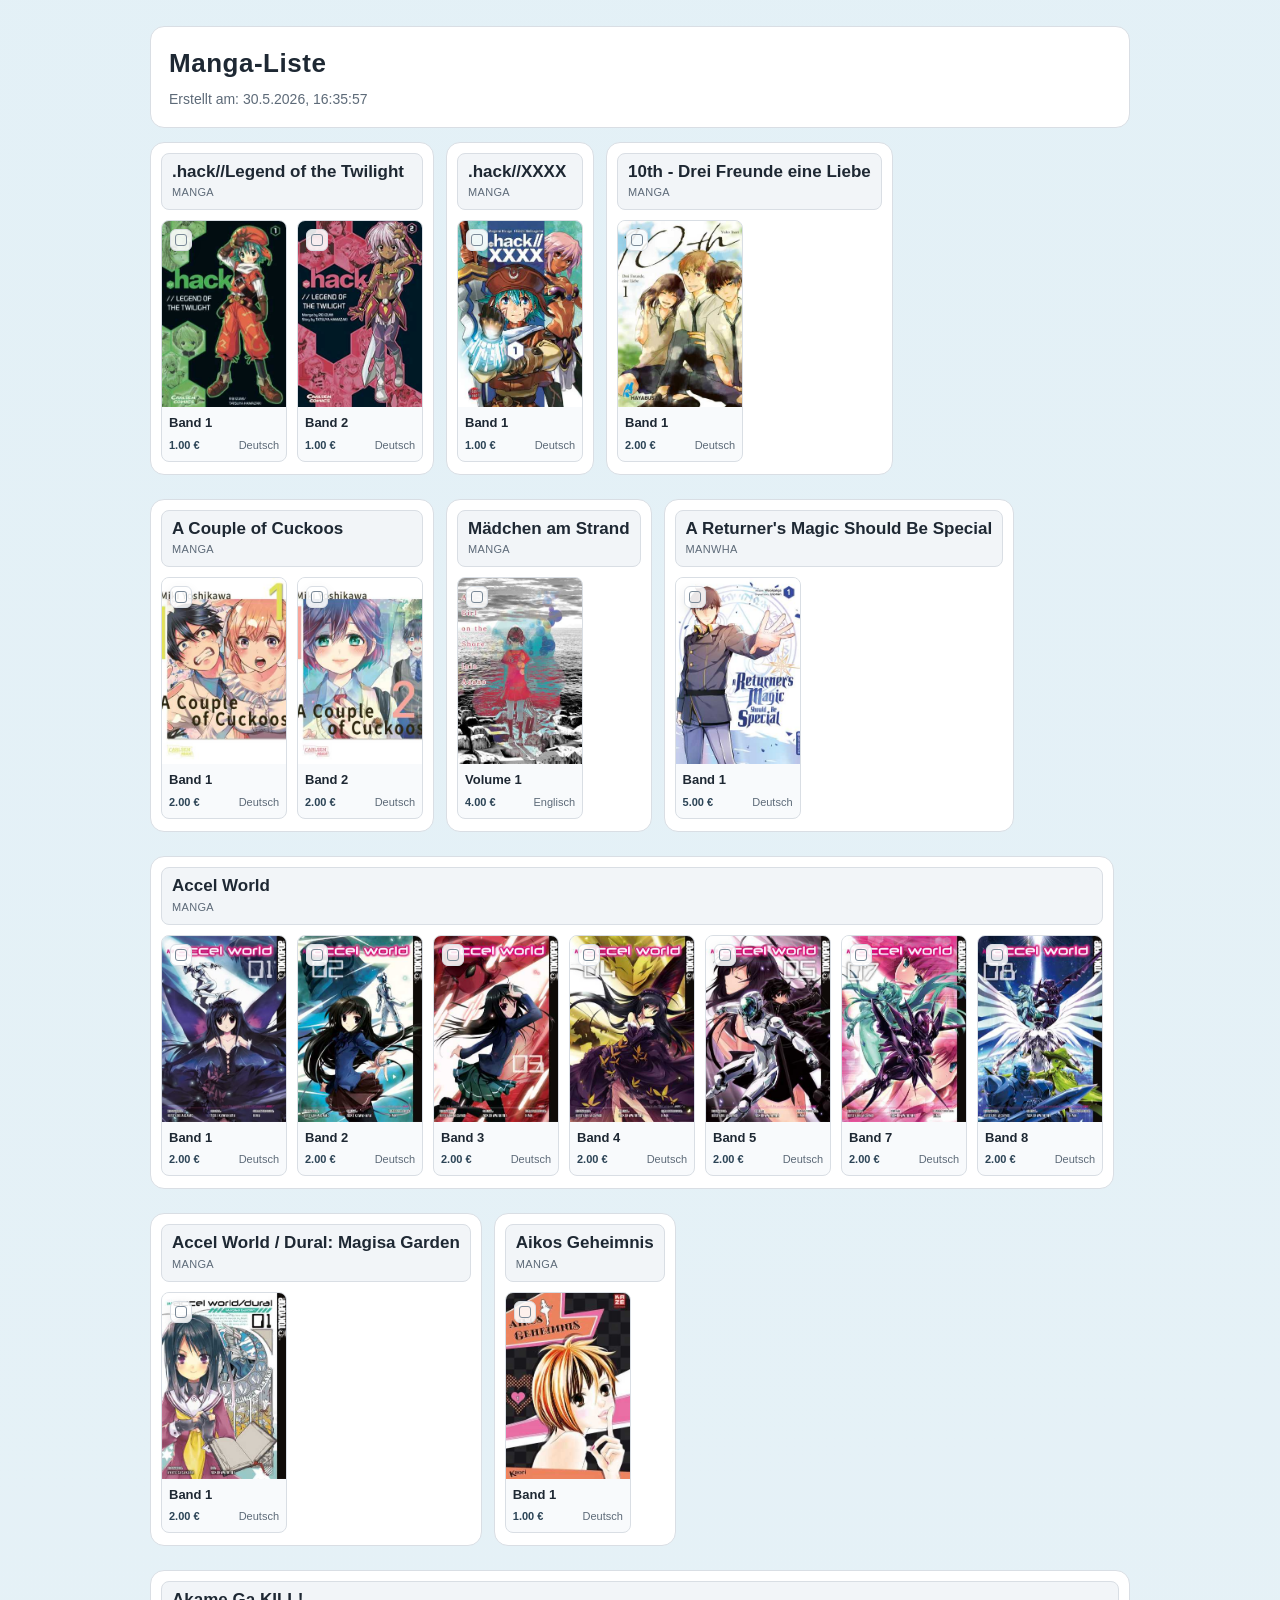
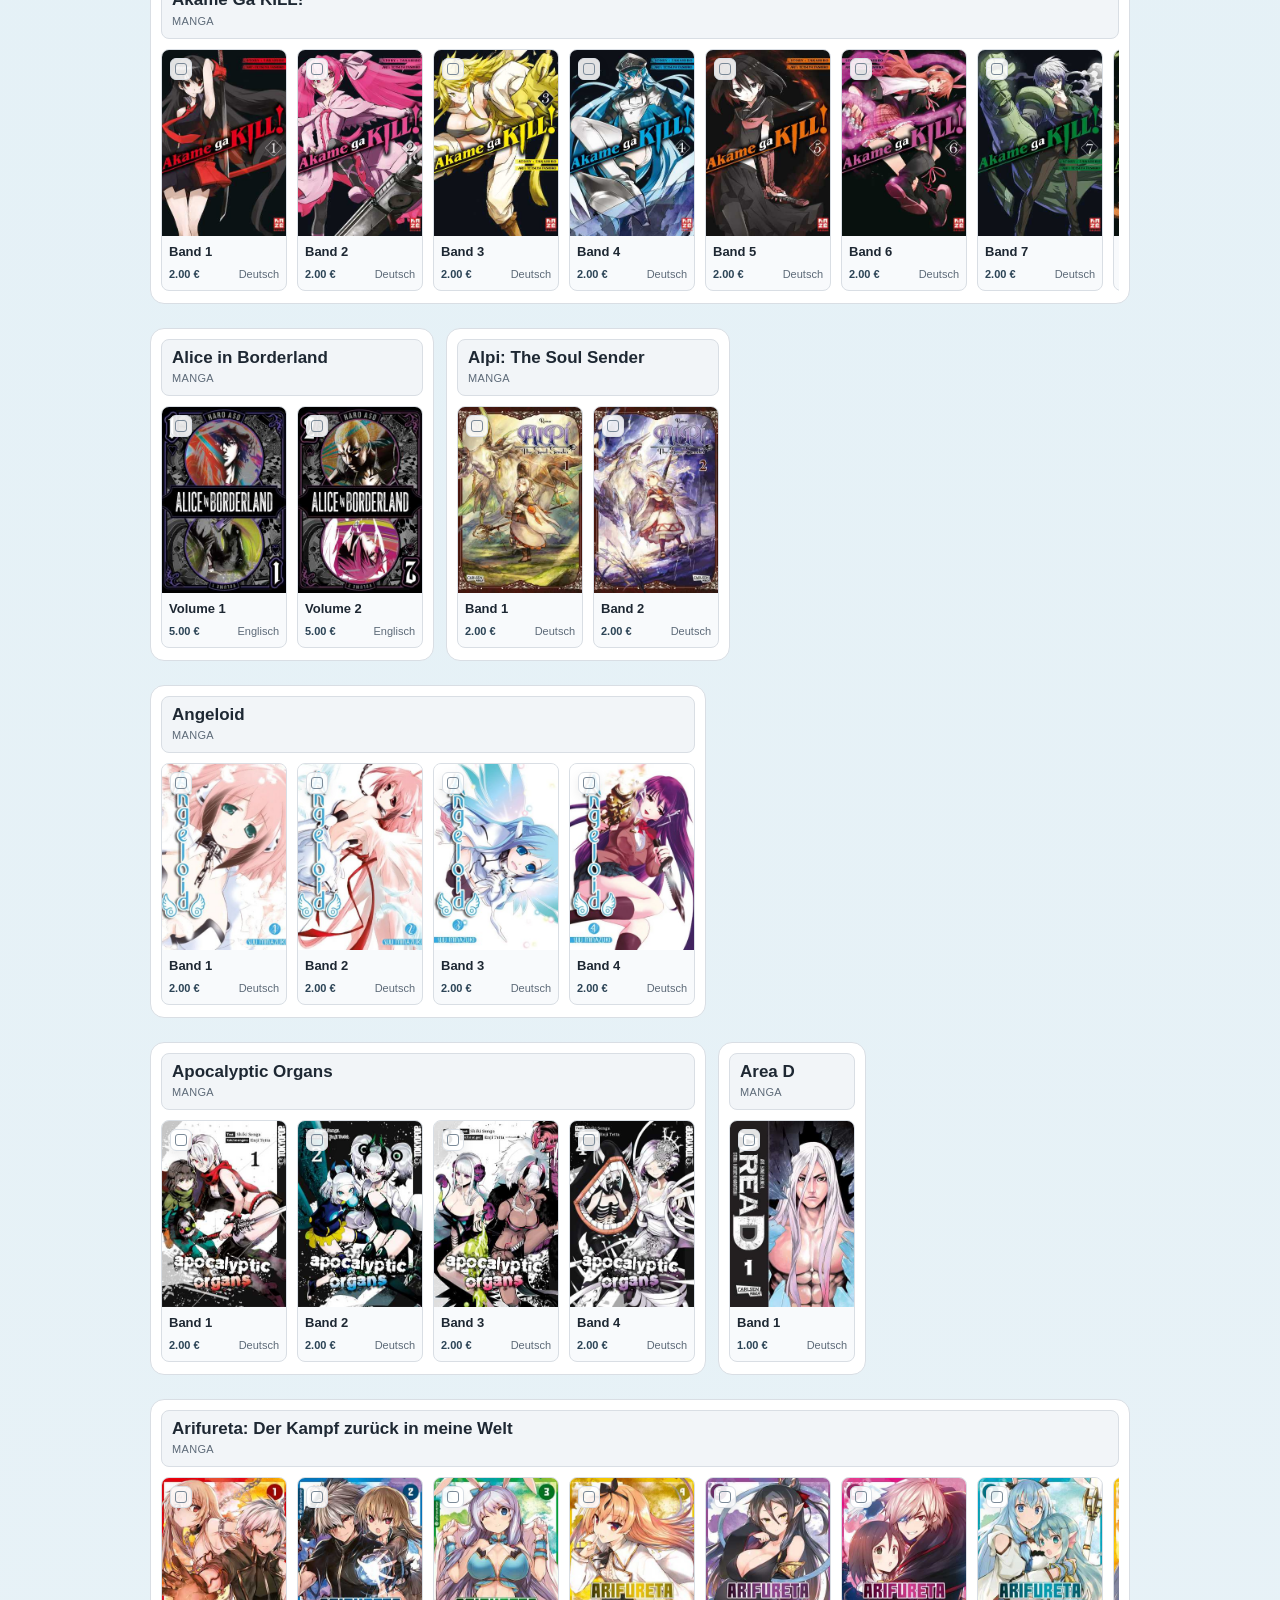
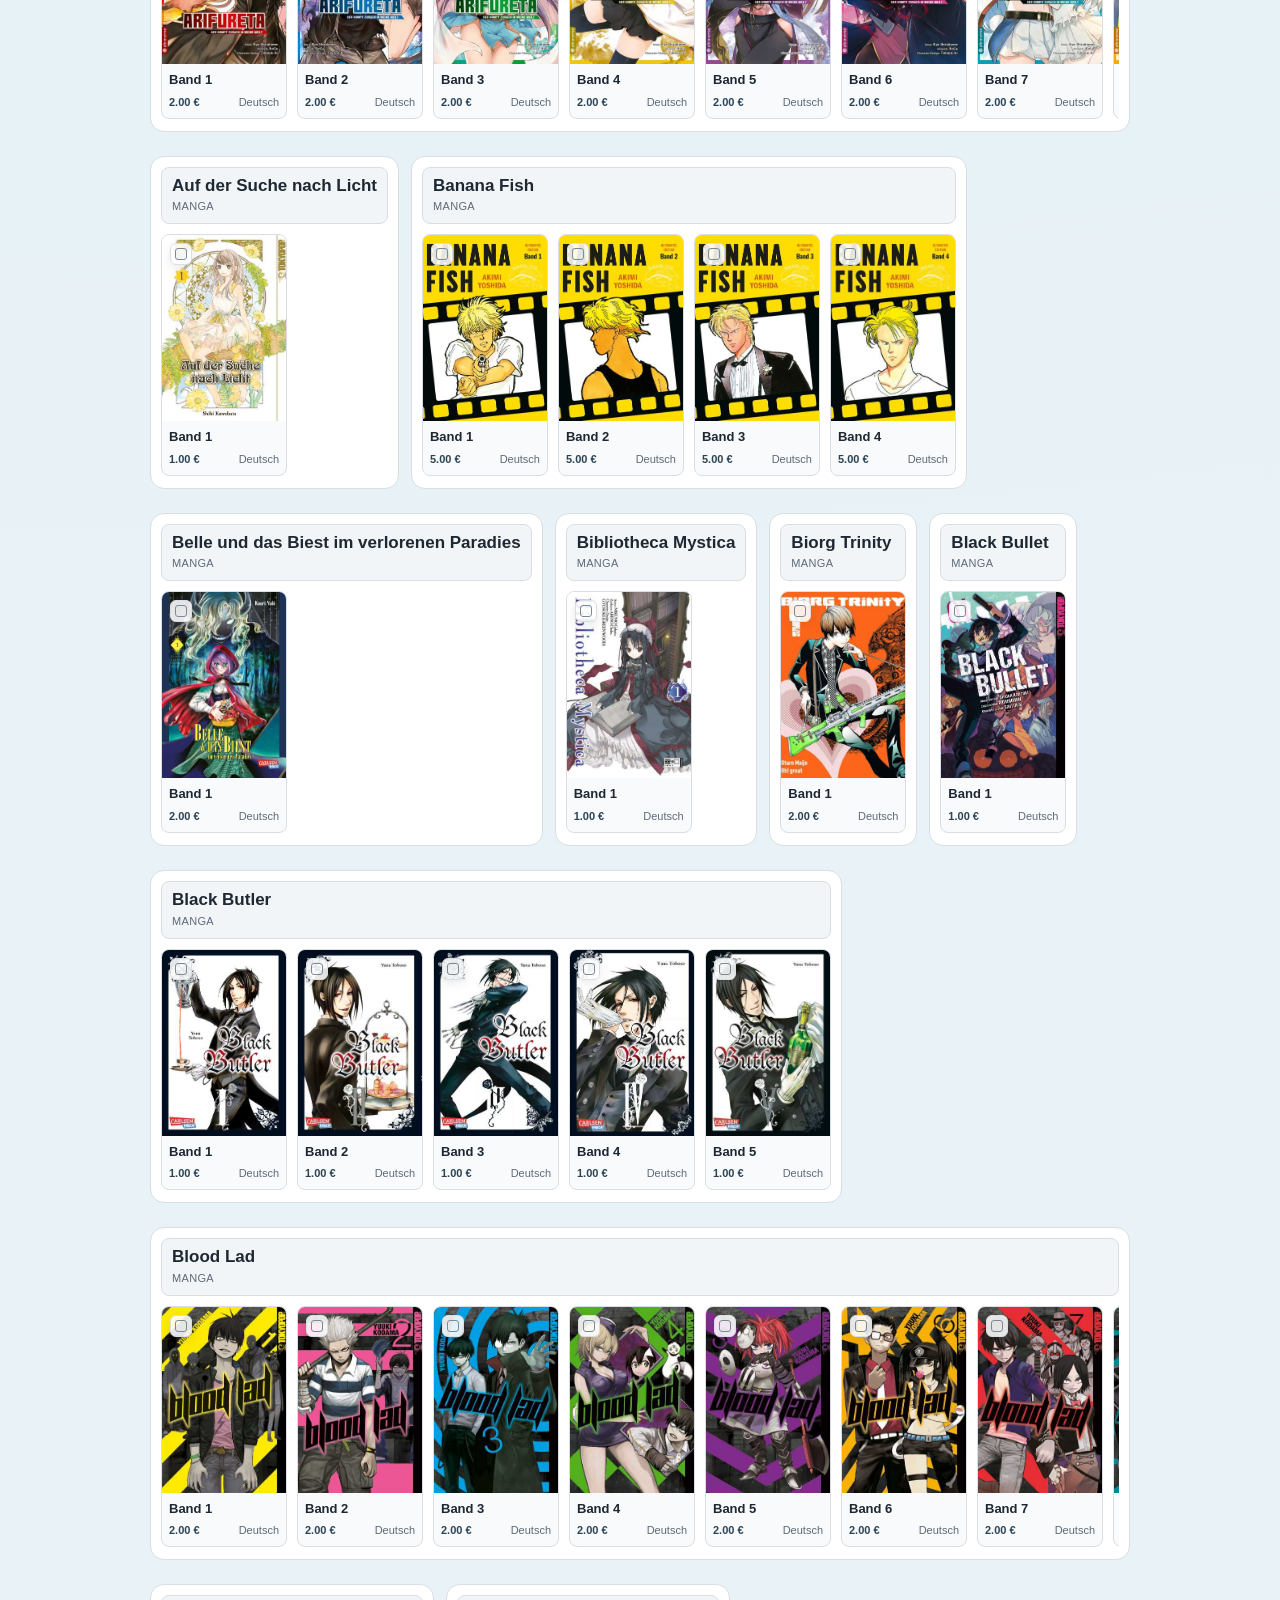
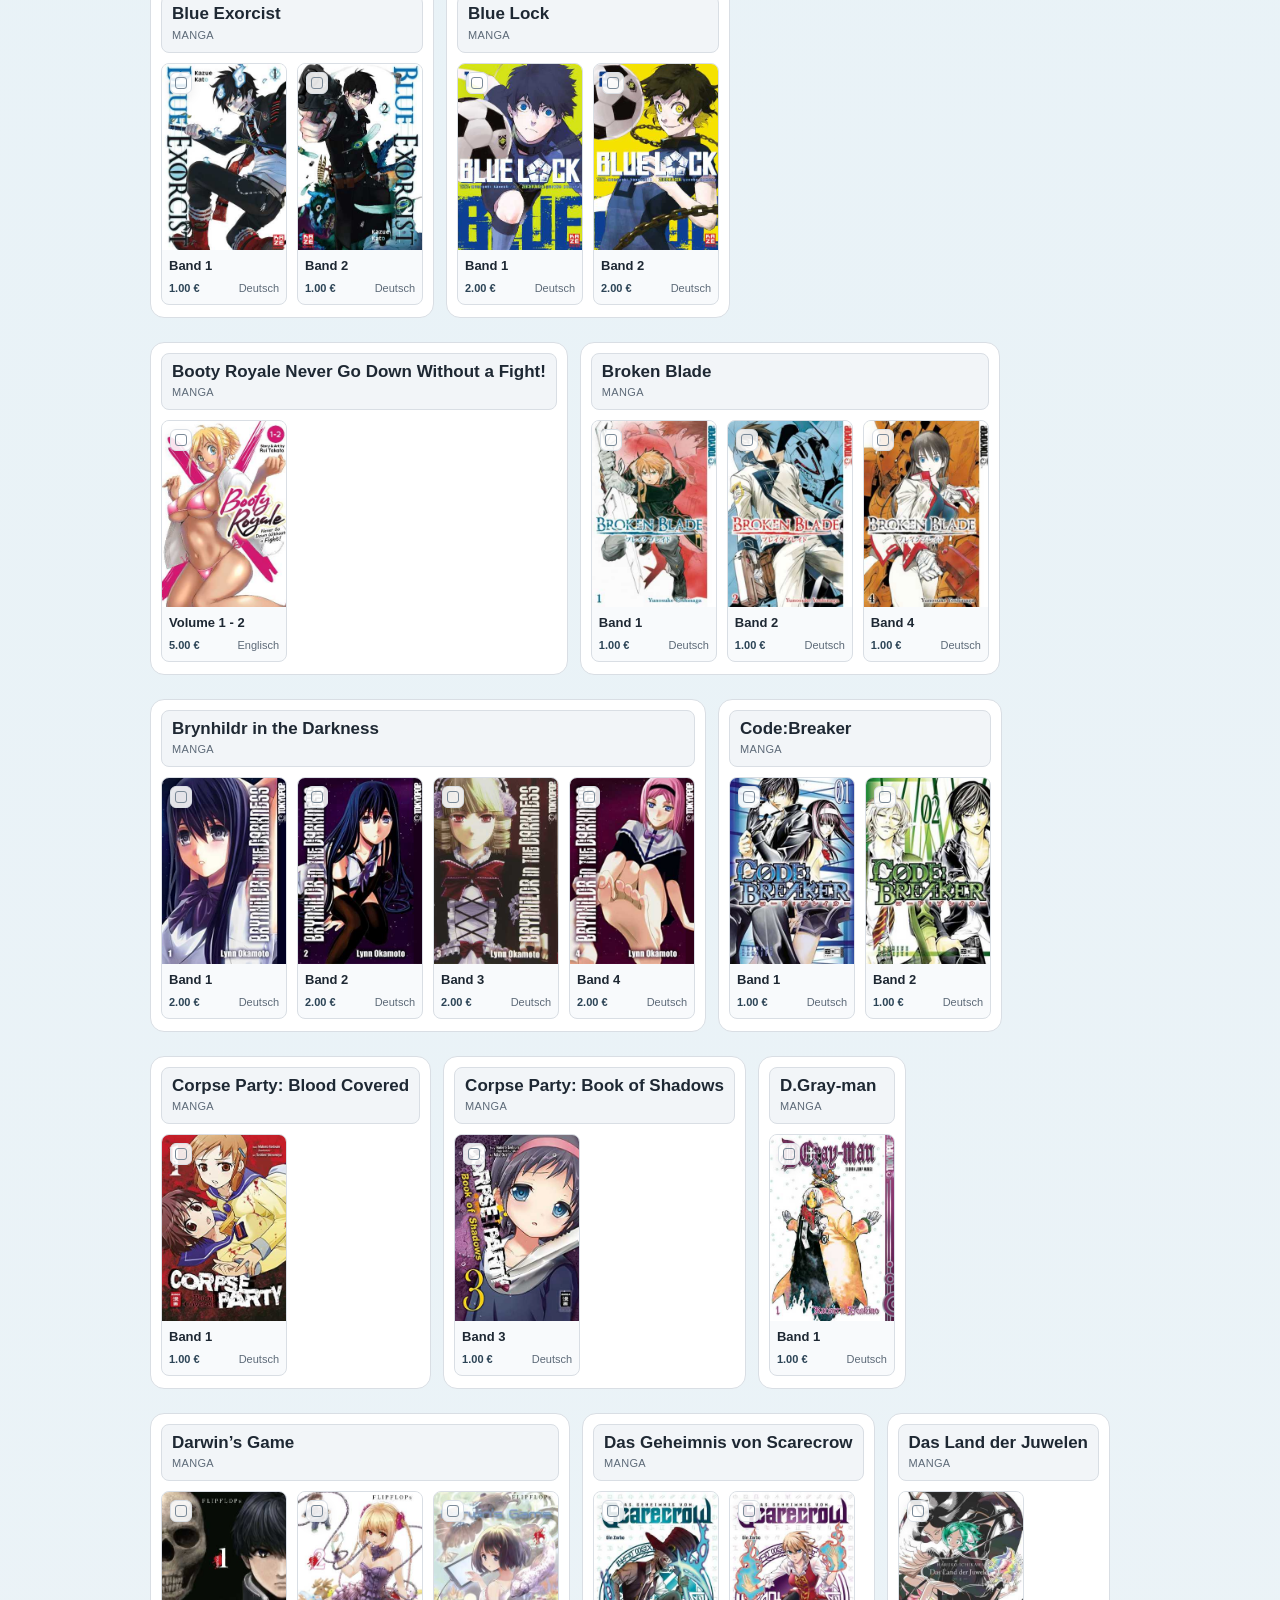
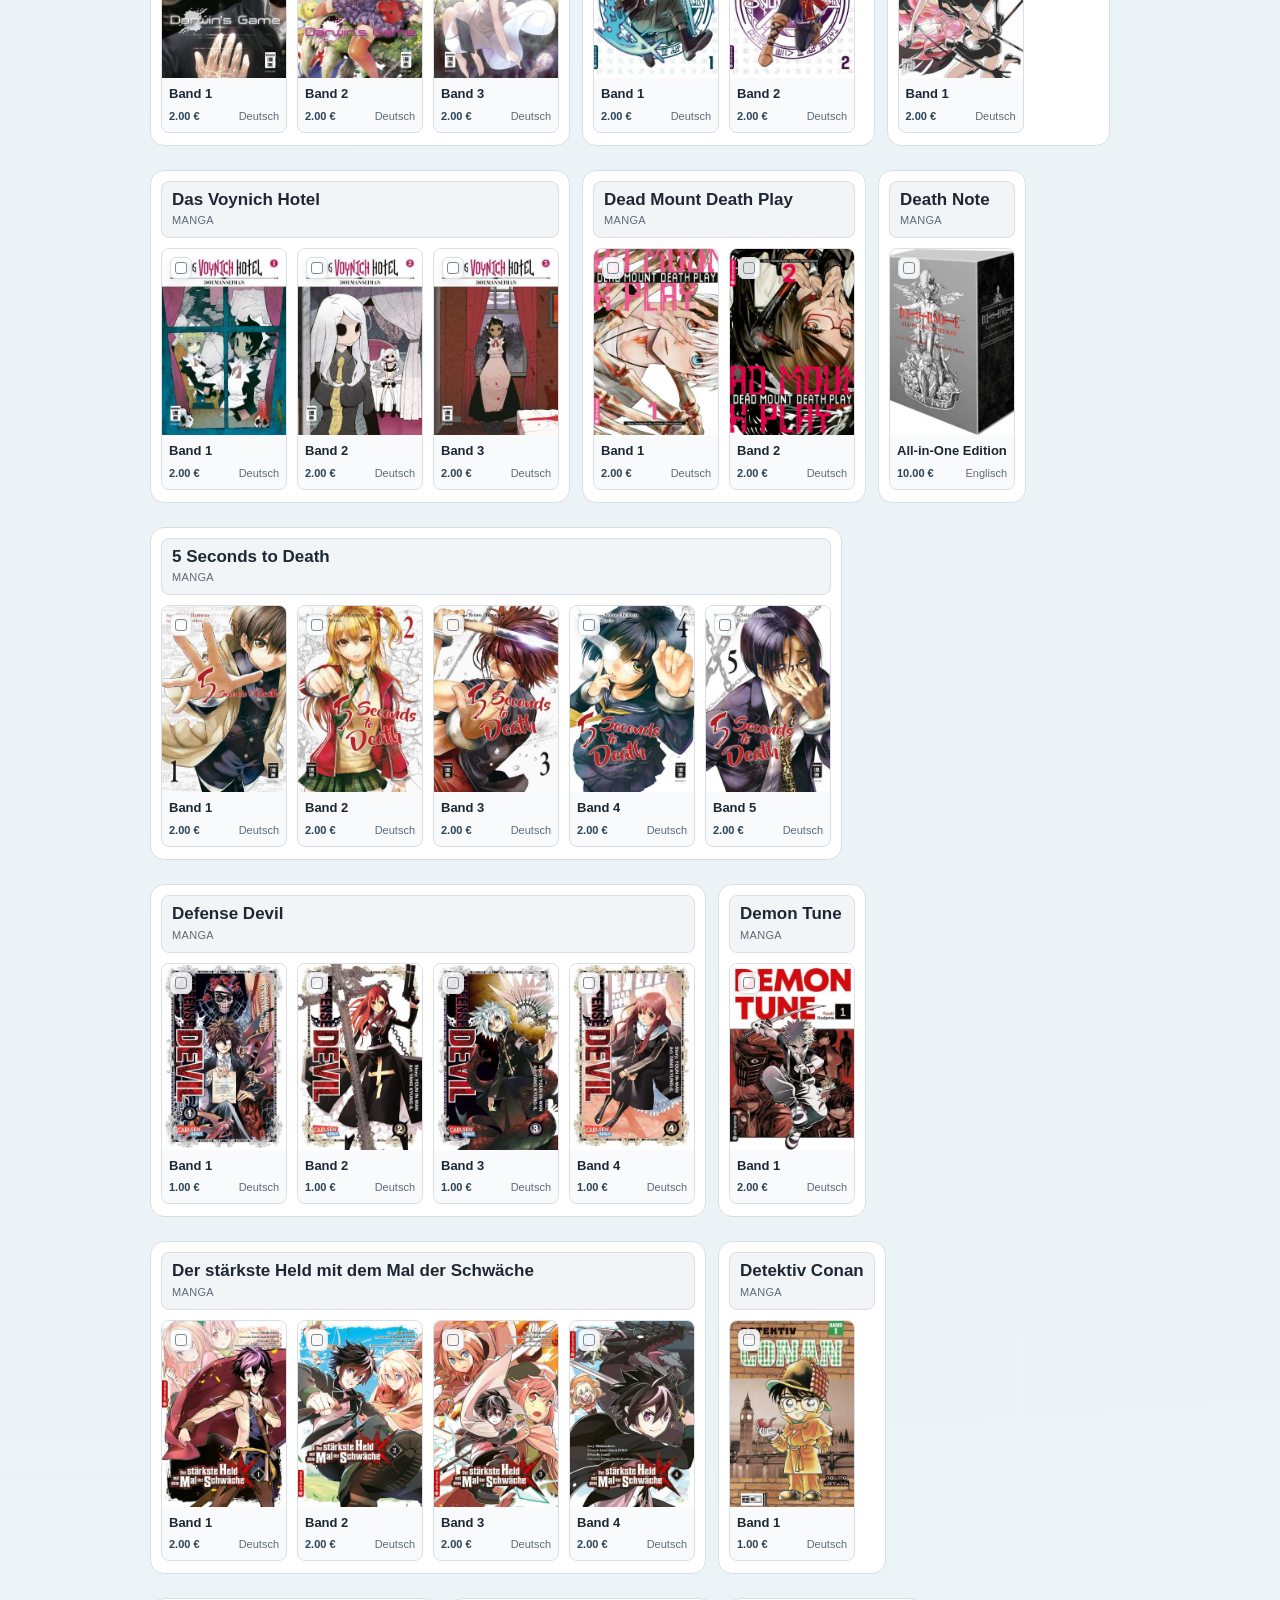
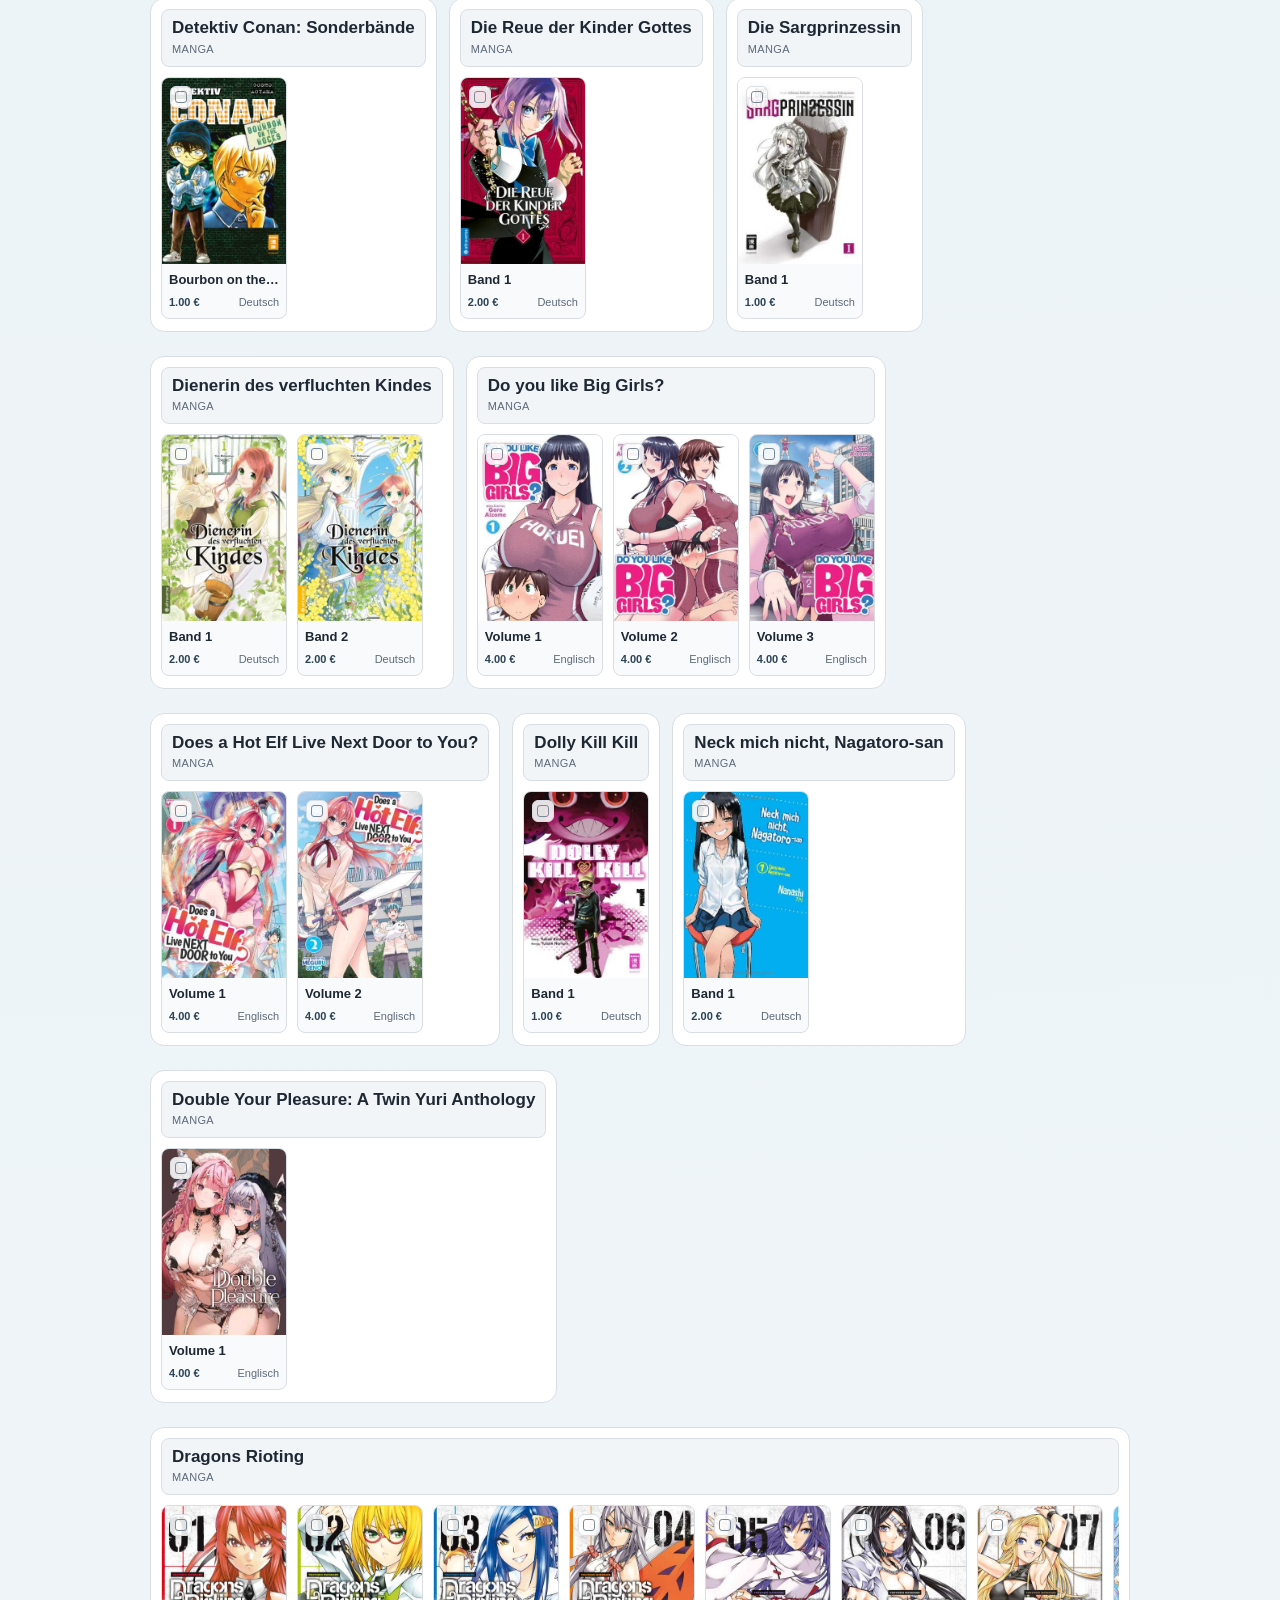
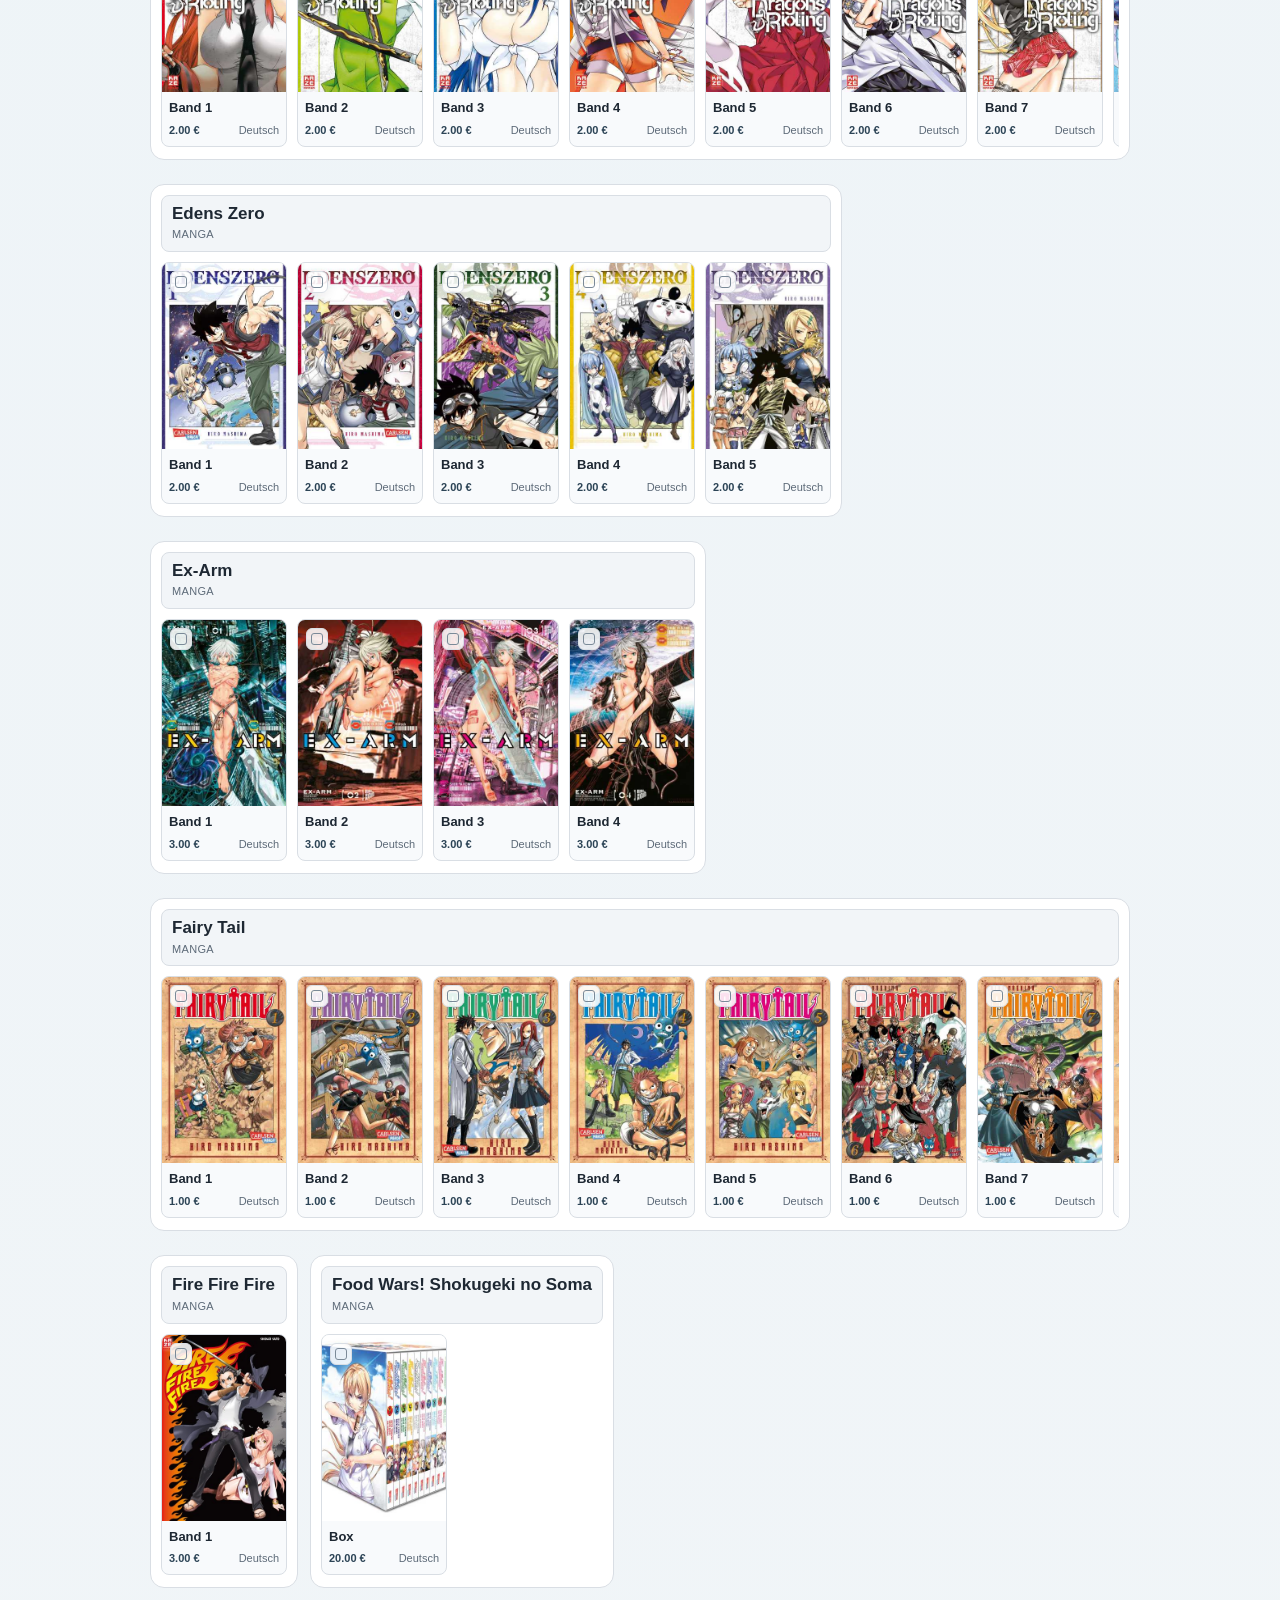
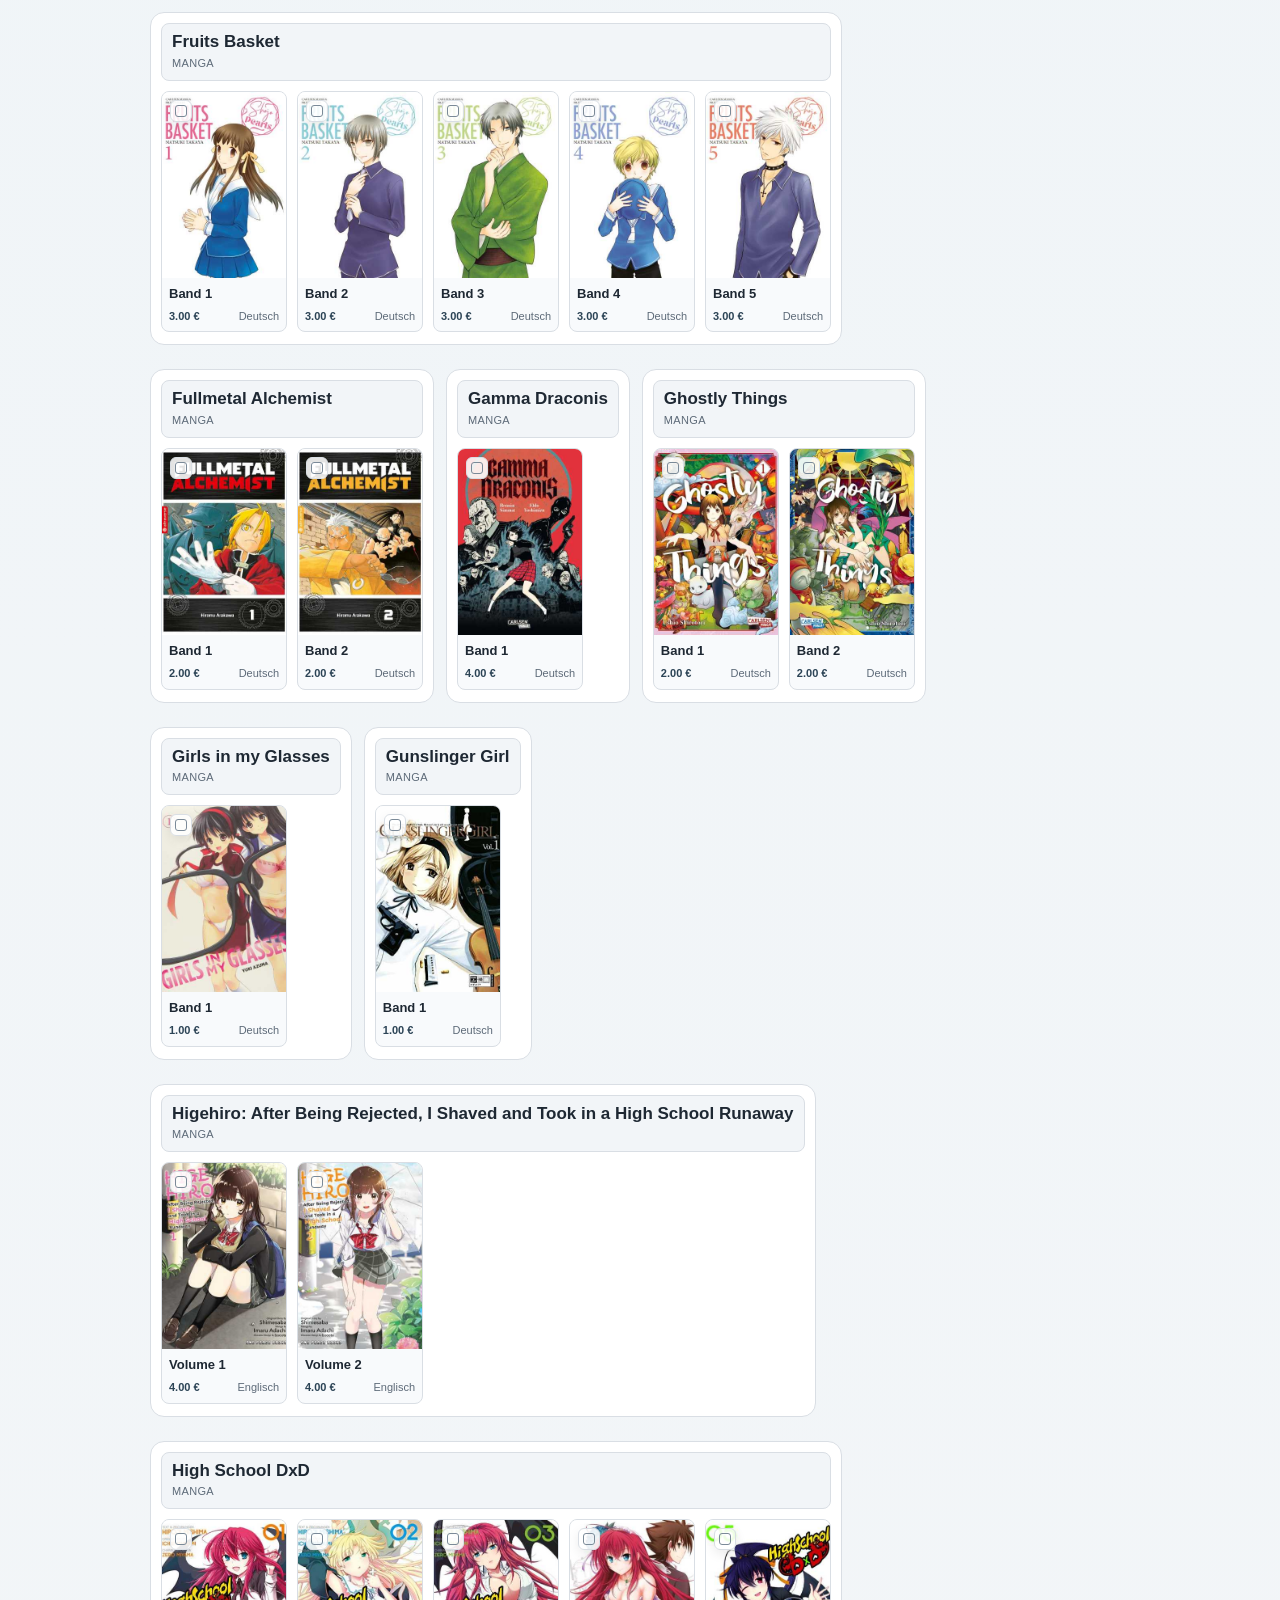
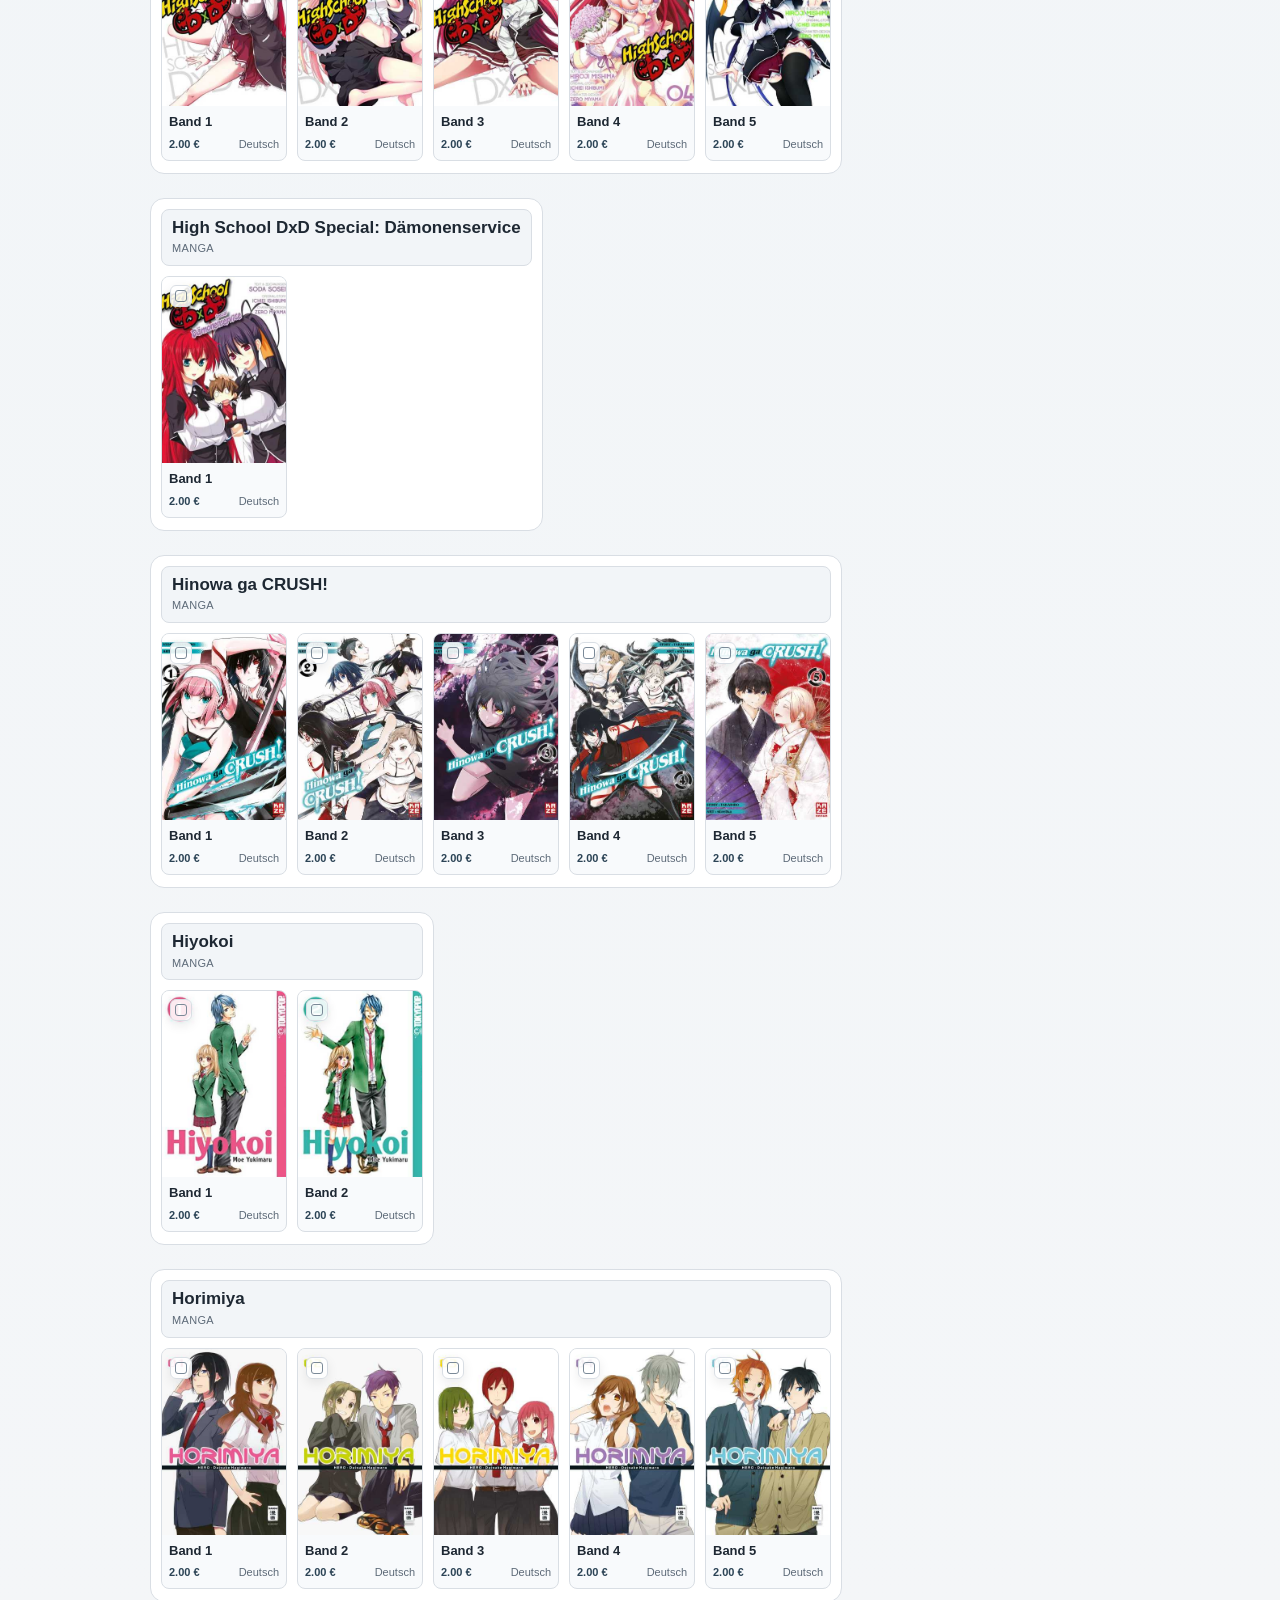
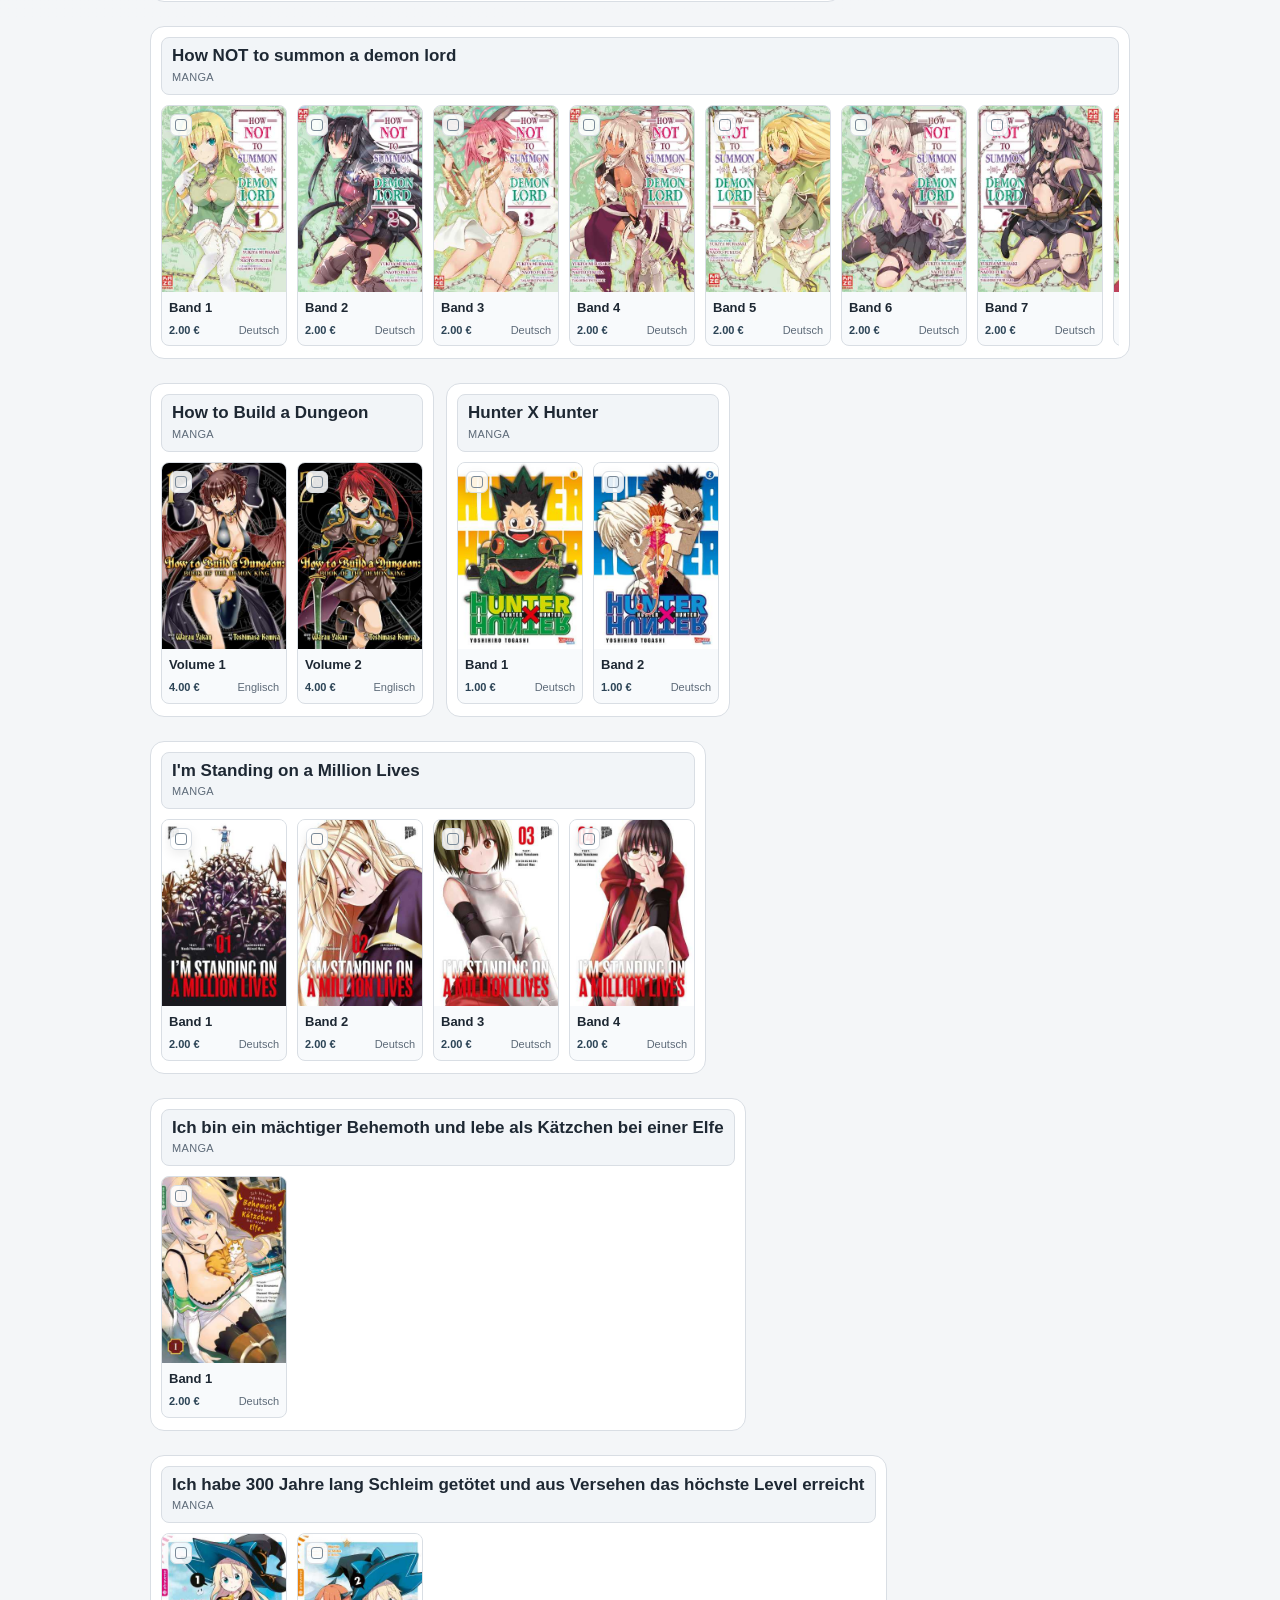
